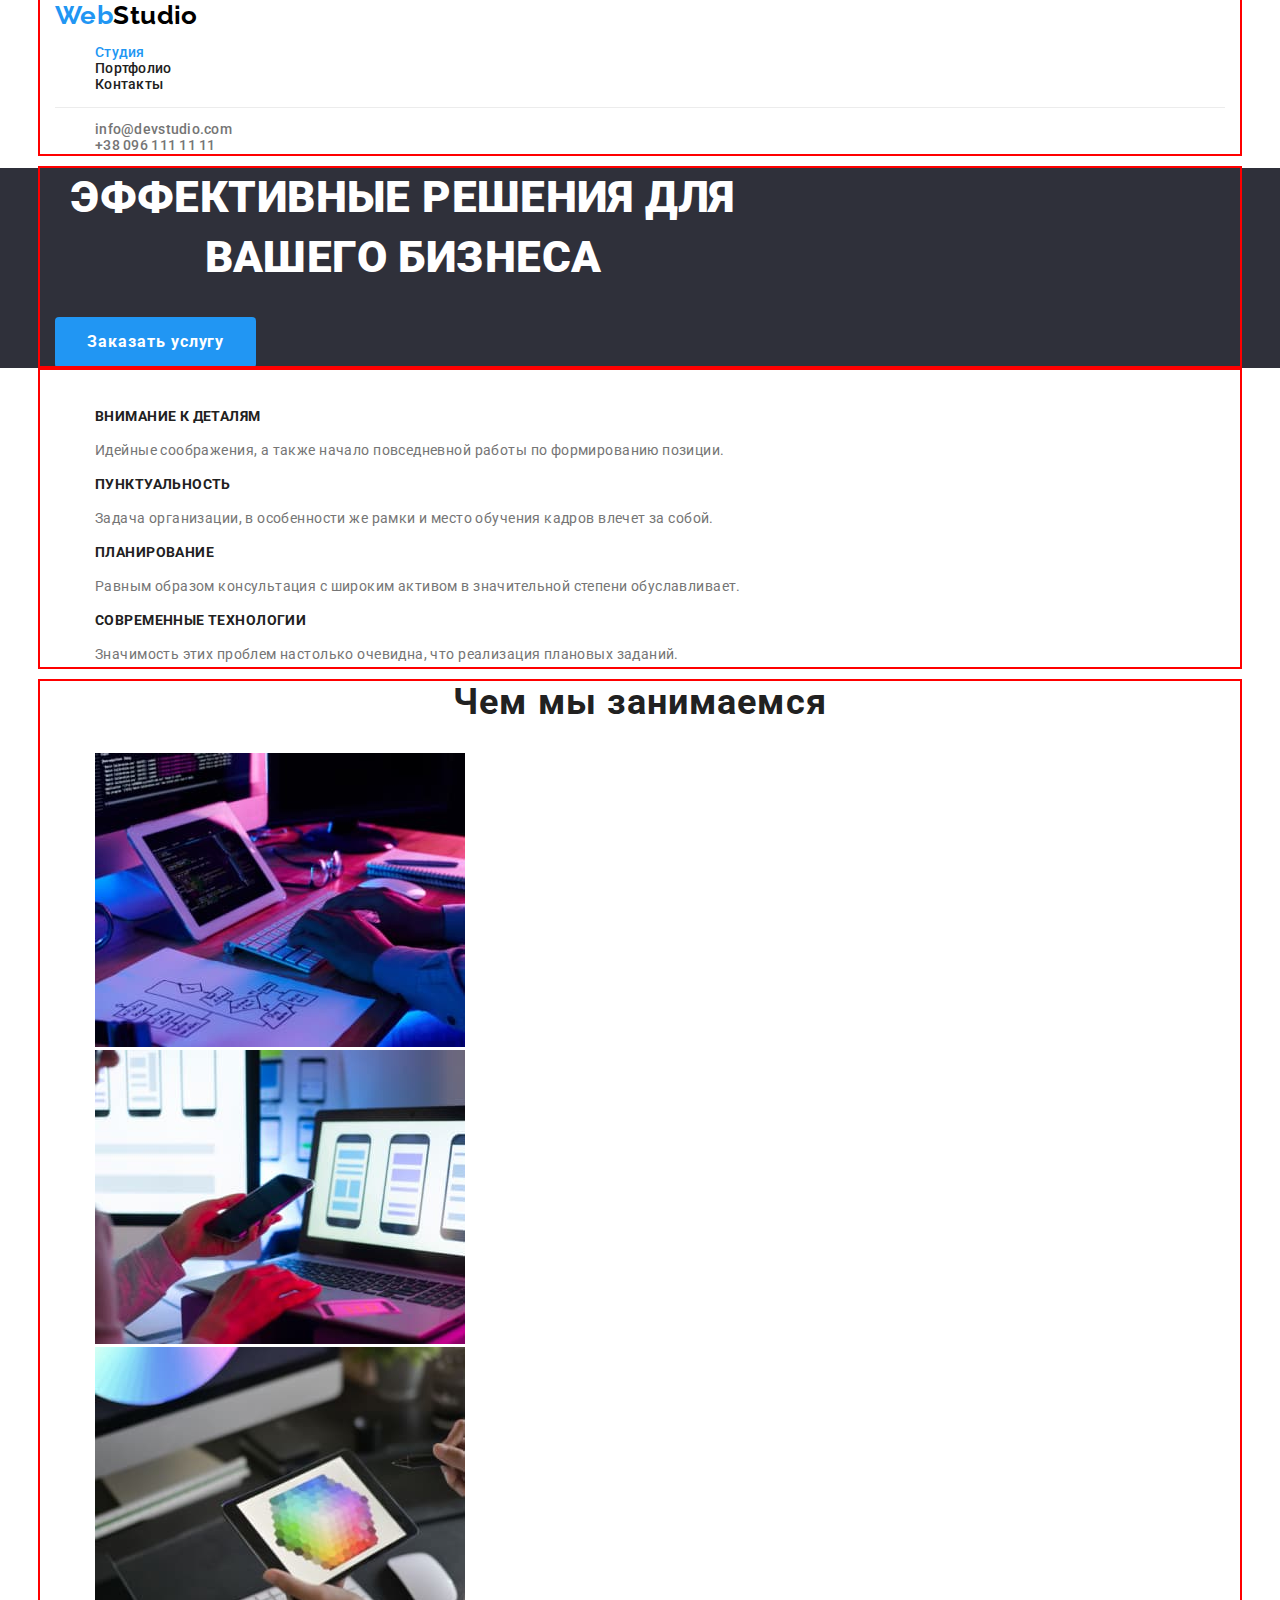
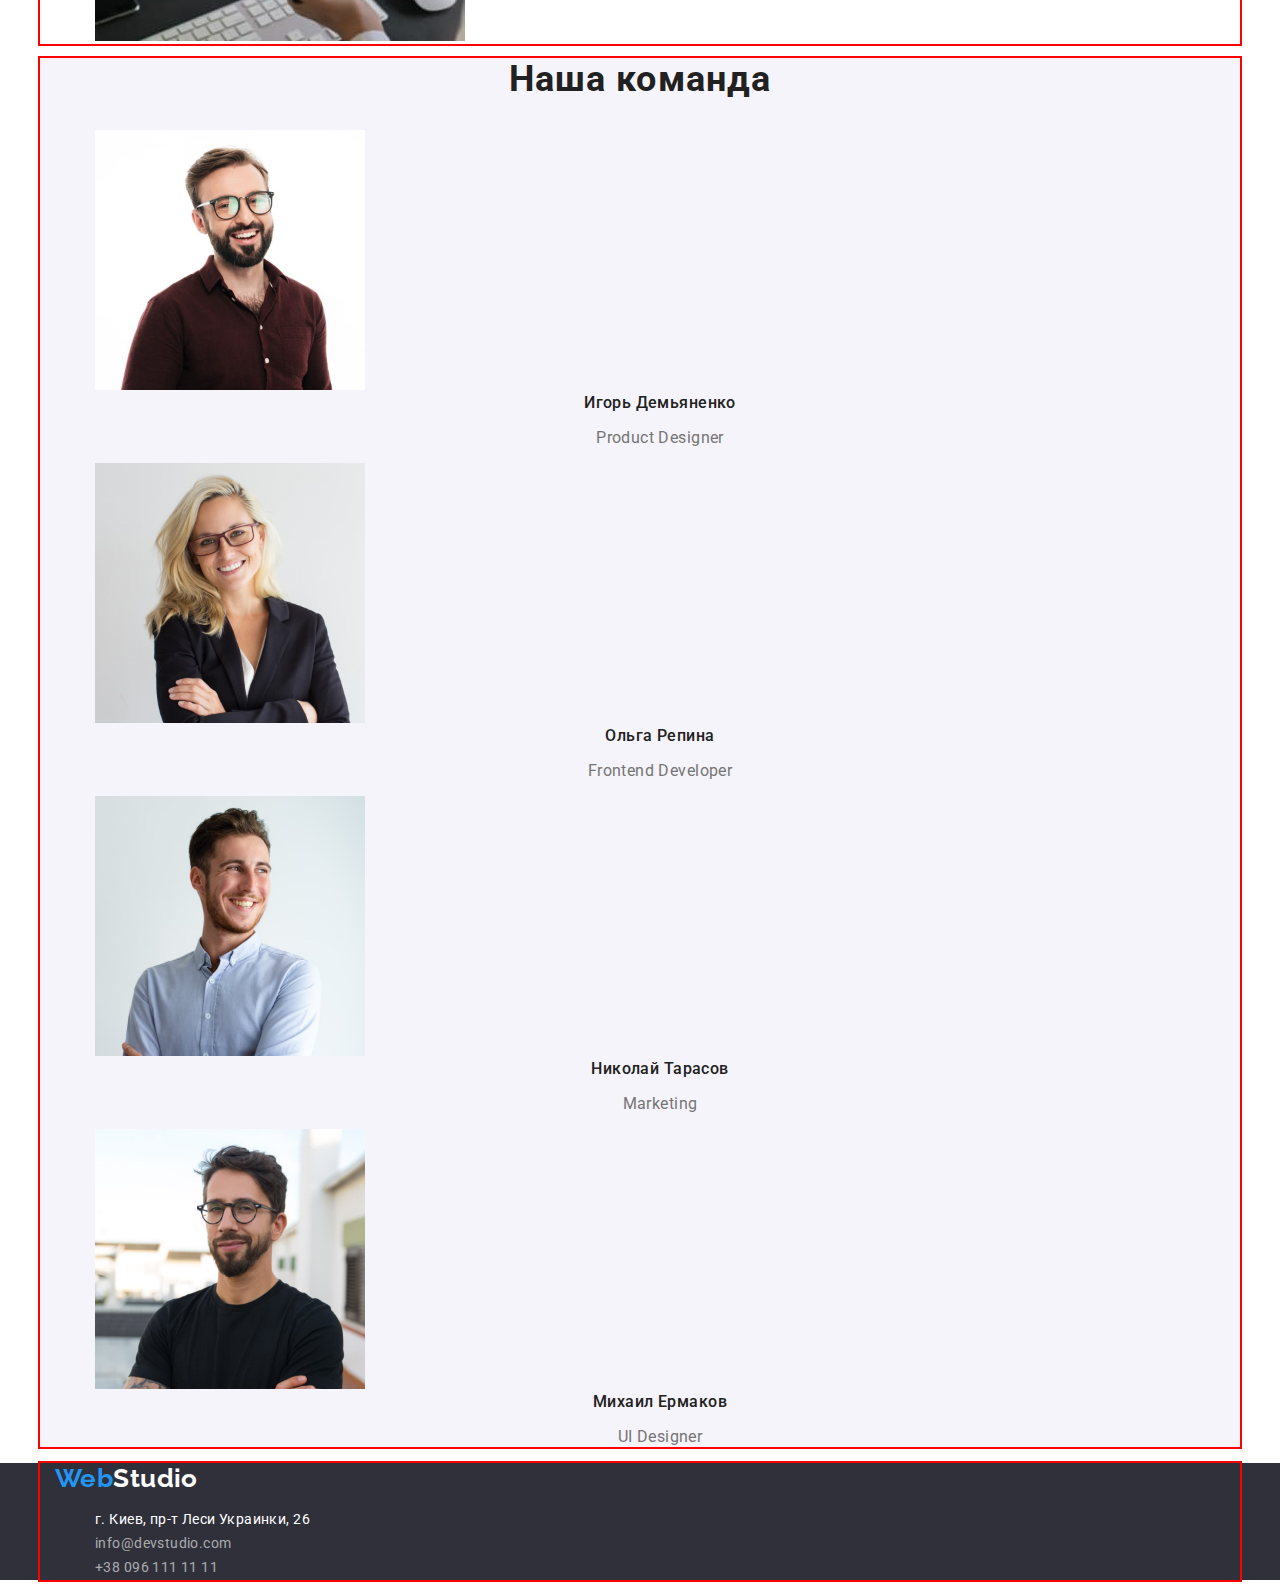
==== index.html @ ae58ab9e "add div, fix btn" ====
<!DOCTYPE html>
<html lang="ru">
<head>
    <meta charset="UTF-8">
    <meta http-equiv="X-UA-Compatible" content="IE=edge">
    <meta name="viewport" content="width=device-width, initial-scale=1.0">
    <title>WebStudio</title>
    <link rel="stylesheet" href="./css/normalize.css">
    <link rel="preconnect" href="https://fonts.googleapis.com">
    <link rel="preconnect" href="https://fonts.gstatic.com" crossorigin>
    <link href="https://fonts.googleapis.com/css2?family=Raleway:wght@700&family=Roboto:wght@400;500;700;900&display=swap" rel="stylesheet">
    <link rel="stylesheet" href="./css/styles.css">
</head>
<body>
<header>
    <div class="container">
        <nav class="header">
            <a class="logo link" href="./index.html" lang="en">
                <span class="accent">Web</span><span class="text">Studio</span>
            </a>
            <ul class="site-nav list">
                <li>
                <a class="site-nav-link link current" href="./index.html">Студия</a>
                </li>
                <li>
                <a class="site-nav-link link" href="./portfolio.html">Портфолио</a>
                </li>
                <li>
                <a class="site-nav-link link" href="#" >Контакты</a>
                </li>
            </ul>
        </nav>
        <ul class="contacts list">
            <li>
                <a class="contacts-link link" href="mailto:info@devstudio.com" >info@devstudio.com</a>
            </li>
            <li>
                <a class="contacts-link link" href="tel:+380961111111">+38 096 111 11 11</a>
            </li>
        </ul>
    </div>
</header>

<main>
    <section class="hero">
        <div class="container">
            <h1 class="main">Эффективные решения для вашего бизнеса</h1>
            <button class="button" type="button">Заказать услугу</button>
        </div>
    </section>

    <section class="characteristic container">
        <h2 class="invisible">Особенности</h2>
        <ul class="distinction list">
            <li>
                <h3 class="title">Внимание к деталям</h3>
                <p class="point">Идейные соображения, а также начало повседневной работы по формированию позиции.</p>
            </li>
            <li> 
                <h3 class="title">Пунктуальность</h3>
                <p class="point">Задача организации, в особенности же рамки и место обучения кадров влечет за собой.</p>
            </li>
            <li> 
                <h3 class="title">Планирование </h3>
                <p class="point">Равным образом консультация с широким активом в значительной степени обуславливает.</p>
            </li>
            <li> 
                <h3 class="title">Современные технологии</h3>
                <p class="point">Значимость этих проблем настолько очевидна, что реализация плановых заданий.</p>
            </li>
        </ul>
    </section>

    <section class="essential container">
        <h2 class="title">Чем мы занимаемся</h2>
        <ul class="images list">
            <li>
                <img src="./images/img1.jpg" alt="Десктопные приложения" width=370>
            </li>
            <li>
                <img src="./images/img2.jpg" alt="Мобильные приложения" width=370>
            </li>
            <li>
                <img src="./images/img3.jpg" alt="Дизайнерские решения" width=370>
            </li>
        </ul>
    </section>

    <section class="team container">
        <h2 class="title">Наша команда</h2>
        <ul class="squad list">
            <li>
                <img class="img" src="./images/img4.jpg" alt="Игорь Демьяненко" width=270>
                <h3 class="people">Игорь Демьяненко</h3>
                <p class="texts">Product Designer</p>
            </li>
            <li>
                <img class="img" src="./images/img5.jpg" alt="Ольга Репина" width=270>
                <h3 class="people">Ольга Репина</h3>
                <p class="texts">Frontend Developer</p>
            </li>
            <li>
                <img class="img" src="./images/img6.jpg" alt="Николай Тарасов" width=270>
                <h3 class="people">Николай Тарасов</h3>
                <p class="texts">Marketing</p>
            </li>
            <li>
                <img class="img" src="./images/img7.jpg" alt="Михаил Ермаков" width=270>
                <h3 class="people">Михаил Ермаков</h3>
                <p class="texts">UI Designer</p>
            </li>
        </ul>
    </section>
</main>

<footer class="footer">
    <div class="container">
        <a href="./index.html" class="logo link" lang="en">
            <span class="accent">Web</span><span class="text">Studio</span>
        </a>
        <address>
            <ul class="address list">
                <li>
                    <a class="fact link" href="https://goo.gl/maps/kG6ZxLyjDZMwMeht5" target="_blank" rel="noreferrer noopener">г. Киев, пр-т Леси Украинки, 26</a>
                </li>
                <li>
                    <a class="mail link" href="mailto:info@devstudio.com">info@devstudio.com</a>
                </li>
                <li>
                    <a class="tel link" href="tel:+380961111111">+38 096 111 11 11</a>
                </li>
             </ul>
        </address>
    </div>
</footer>
</body>
</html>
---- css/styles.css ----
/*=====ЗАГАЛЬНІ=====*/

*,
*::before,
*::after {
    box-sizing: border-box;
}

:root { 
    --primary-text-color: #757575;
    --title-text-color: #212121;
    --logo-color: #000000;
    --accent-color: #2196F3;
    --secondary-accent-color: #ffffff;
    --hover-button-color: #188CE8;
    --primary-background-color: #E5E5E5;
    --accent-background-color: #2F303A;
    --accent-section-color: #F5F4FA;
    --text-footer-color: rgba(255, 255, 255, 0.6);
    --border-bottom-color: #ECECEC;  
    --primary-text-family: Roboto, sans-serif;
    --accent-text-family: Raleway, sans-serif;
}

body {
    font-family: var(--primary-text-family);
    font-size: 14px;
    letter-spacing: 0.03em;
    color: var(--primary-text-color);
}

.list {
    list-style: none;
}

.link {
    text-decoration: none;
}

.characteristic .title,
.essential .title,
.team .title,
.team .people,
.example .subtitle {
    color: var(--title-text-color);
    font-weight: 700;
    margin-top: 0;
}

.invisible {
    opacity: 0;
    margin-top: 0;
}



 /*=====ШАПКА=====*/


.header {
    background: var(--secondary-accent-color);
    border-bottom: 1px solid var(--border-bottom-color);

}

.container {
    width: 1200px;
    margin: 0 auto;
    padding-left: 15px;
    padding-right: 15px;
    outline: 2px solid red;
}

.logo {
    font-family: var(--accent-text-family);
    font-weight: 700;
    font-size: 26px;
    line-height: 1.2;
}

.accent {
    color: var(--accent-color); 
}

.text {
    color: var(--logo-color);  
}

.site-nav,
.contacts {
    font-weight: 500;
    line-height: 1.14;
    letter-spacing: 0.02em;
}

.site-nav .link {
    color: var(--title-text-color);  
}

.contacts .contacts-link {
    color: inherit;
}

.site-nav .link.current,
.site-nav .site-nav-link:hover,
.site-nav .site-nav-link:focus,
.contacts .contacts-link:hover,
.contacts .contacts-link:focus {
    color: var(--accent-color);
}



/*=====ПЕРША СЕКЦІЯ ГЕРОЯ=====*/

.hero {
    background-color: var(--accent-background-color);
}

.hero .main {
    width: 696px;
    height: 120px;
    font-weight: 900;
    font-size: 44px;
    line-height: 1.36;
    text-align: center;
    color: var(--secondary-accent-color);
    text-transform: uppercase; 
    margin-top: 0;
}

.hero .button {
    background-color: var(--accent-color);
    border-radius: 4px;
    color: var(--secondary-accent-color);
    font-family: var(--primary-text-family);
    font-style: normal;
    font-weight: 700;
    font-size: 16px;
    line-height: 1.88;
    letter-spacing: 0.06em;
    padding: 10px 32px;
    border: 0;
    cursor: pointer;
 }

 .hero .button:hover,
 .hero .button:focus {
    background-color: var(--hover-button-color);
    box-shadow: 0px 4px 4px rgba(0, 0, 0, 0.15);
 }


 /*=====ДРУГА СЕКЦІЯ ХАРАКТЕРИСТИКИ=====*/

.characteristic .title {
    font-size: 14px;
    line-height: 1.14;
    text-transform: uppercase;
}

.characteristic .point {
    line-height: 1.71;
}



/*=====ТРЕТЯ СЕКЦІЯ ДІЯЛЬНІСТЬ=====*/
   
.essential .title {
    font-size: 36px;
    line-height: 1.17;
    text-align: center;
    letter-spacing: 0.03em;
}



/*=====ЧЕТВЕРТА СЕКЦІЯ КОМАНДА=====*/

.team {
    background: var(--accent-section-color);
}

.team .title {
    font-size: 36px;
    line-height: 1.17;
    text-align: center;
    letter-spacing: 0.03em;
}

.team .people {
    font-weight: 500;
    font-size: 16px;
    line-height: 1.19;
    text-align: center;
}

.team .texts {
    font-size: 16px;
    line-height: 1.19;
    text-align: center;
}


 /*=====ПІДВАЛ САЙТУ=====*/

.footer {
    background-color: var(--accent-background-color);
}

.footer .text {
    color: var(--secondary-accent-color);
}

.footer .address {  
    line-height: 1.71;
}

.footer .fact {
    color: var(--secondary-accent-color);
    text-decoration: none;
    font-style: normal;

}

.footer .mail,
.footer .tel {
    color: var(--text-footer-color);
    text-decoration: none;
    font-style: normal;
}

.footer .mail:hover,
.footer .mail:focus,
.footer .tel:hover,
.footer .tel:focus {
    color: var(--accent-color);
}
 


/*=====ПОРТФОЛІО=====*/

.portfolio .buttons {
    display: flex;
    text-align: center; 
} 

.buttons .port-btn {
    font-weight: 500;
    font-size: 16px;
    line-height: 1.63; 
    background-color: var(--accent-section-color);
    border-radius: 4px;
    border: 0;
    height: 38px;
    cursor: pointer;
}

.buttons .port-btn:hover,
.buttons .port-btn:focus {
    background: var(--accent-color);
    color: var(--secondary-accent-color);
    box-shadow: 0px 3px 1px rgba(0, 0, 0, 0.1), 0px 1px 2px rgba(0, 0, 0, 0.08), 0px 2px 2px rgba(0, 0, 0, 0.12);
}

.example .subtitle {
    font-size: 18px;
    line-height: 2;
    letter-spacing: 0.06em;
}

.example .lists {
    color: var(--primary-text-color);
    font-size: 16px;
    line-height: 1.88;
}
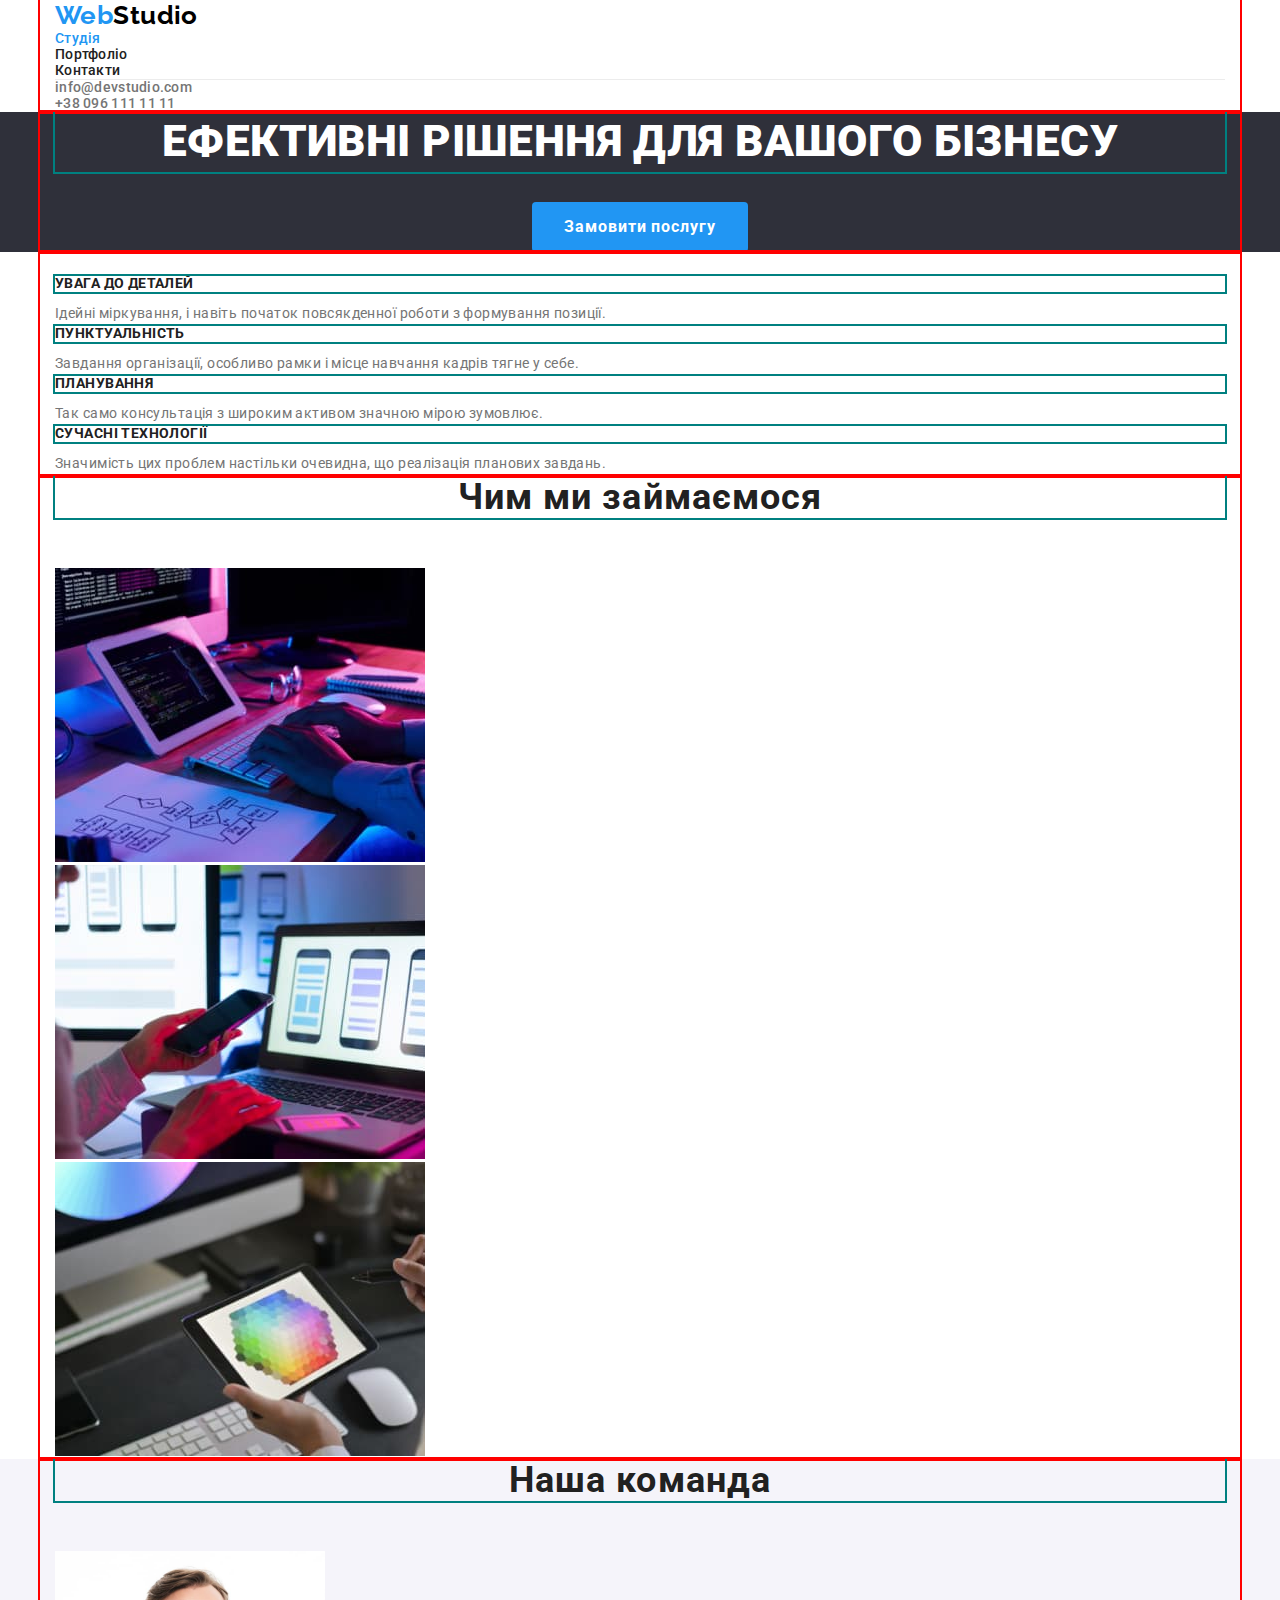
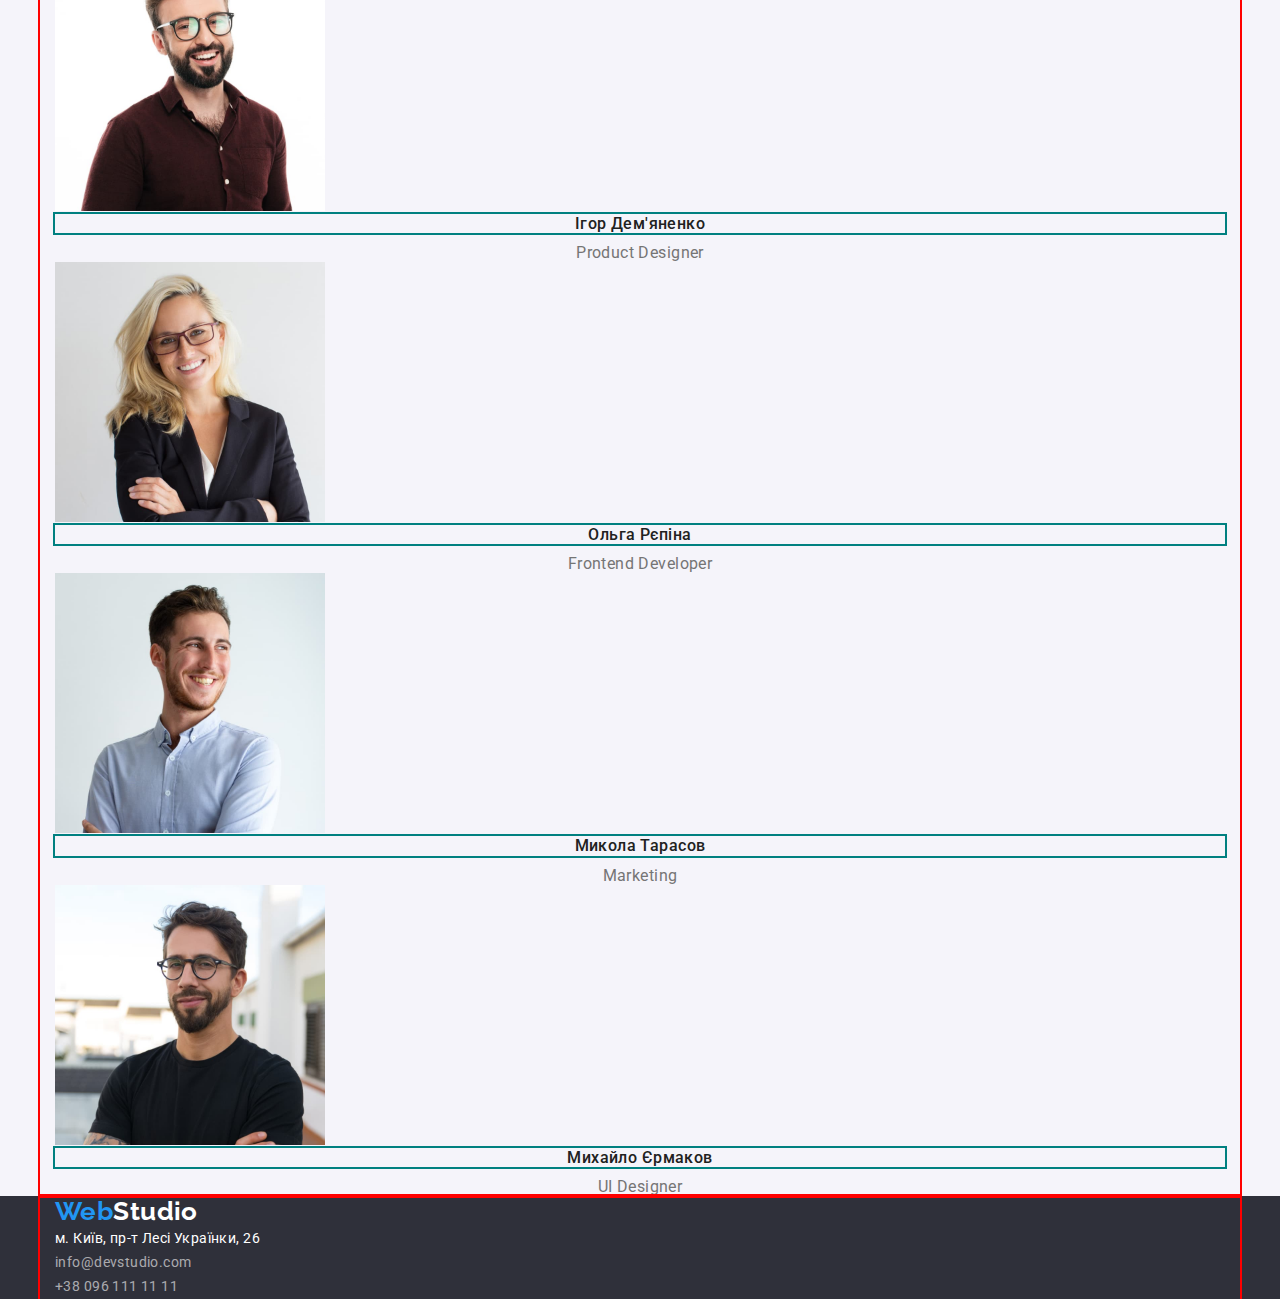
==== commit 9b222961: "add more div, fix lang" ====
--- a/index.html
+++ b/index.html
@@ -1,5 +1,5 @@
 <!DOCTYPE html>
-<html lang="ru">
+<html lang="uk">
 <head>
     <meta charset="UTF-8">
     <meta http-equiv="X-UA-Compatible" content="IE=edge">
@@ -20,13 +20,13 @@
             </a>
             <ul class="site-nav list">
                 <li>
-                <a class="site-nav-link link current" href="./index.html">Студия</a>
+                <a class="site-nav-link link current" href="./index.html">Студія</a>
                 </li>
                 <li>
-                <a class="site-nav-link link" href="./portfolio.html">Портфолио</a>
+                <a class="site-nav-link link" href="./portfolio.html">Портфоліо</a>
                 </li>
                 <li>
-                <a class="site-nav-link link" href="#" >Контакты</a>
+                <a class="site-nav-link link" href="#" >Контакти</a>
                 </li>
             </ul>
         </nav>
@@ -44,72 +44,79 @@
 <main>
     <section class="hero">
         <div class="container">
-            <h1 class="main">Эффективные решения для вашего бизнеса</h1>
-            <button class="button" type="button">Заказать услугу</button>
+            <h1 class="main">Ефективні рішення для вашого бізнесу</h1>
+            <button class="button" type="button">Замовити послугу</button>
         </div>
     </section>
 
-    <section class="characteristic container">
-        <h2 class="invisible">Особенности</h2>
-        <ul class="distinction list">
-            <li>
-                <h3 class="title">Внимание к деталям</h3>
-                <p class="point">Идейные соображения, а также начало повседневной работы по формированию позиции.</p>
-            </li>
-            <li> 
-                <h3 class="title">Пунктуальность</h3>
-                <p class="point">Задача организации, в особенности же рамки и место обучения кадров влечет за собой.</p>
-            </li>
-            <li> 
-                <h3 class="title">Планирование </h3>
-                <p class="point">Равным образом консультация с широким активом в значительной степени обуславливает.</p>
-            </li>
-            <li> 
-                <h3 class="title">Современные технологии</h3>
-                <p class="point">Значимость этих проблем настолько очевидна, что реализация плановых заданий.</p>
-            </li>
-        </ul>
+    <section class="characteristic">
+        <div class="container">
+            <h2 class="invisible">Особливості</h2>
+            <ul class="distinction list">
+                <li>
+                   <h3 class="title">Увага до деталей</h3>
+                    <p class="point">Ідейні міркування, і навіть початок повсякденної роботи з формування позиції.</p>
+                </li>
+                <li>
+                    <h3 class="title">Пунктуальність</h3>
+                    <p class="point">Завдання організації, особливо рамки і місце навчання кадрів тягне у себе.</p>
+                </li>
+                <li>
+                    <h3 class="title">Планування</h3>
+                    <p class="point">Так само консультація з широким активом значною мірою зумовлює.</p>
+                </li>
+                 <li>
+                    <h3 class="title">Сучасні технології</h3>
+                    <p class="point">Значимість цих проблем настільки очевидна, що реалізація планових завдань.</p>
+                </li>
+            </ul>
+        </div>
     </section>
 
-    <section class="essential container">
-        <h2 class="title">Чем мы занимаемся</h2>
-        <ul class="images list">
-            <li>
-                <img src="./images/img1.jpg" alt="Десктопные приложения" width=370>
-            </li>
-            <li>
-                <img src="./images/img2.jpg" alt="Мобильные приложения" width=370>
-            </li>
-            <li>
-                <img src="./images/img3.jpg" alt="Дизайнерские решения" width=370>
-            </li>
-        </ul>
+    <section class="essential">
+        <div class="container">
+            <h2 class="title">Чим ми займаємося</h2>
+            <ul class="images list">
+                <li>
+                    <img src="./images/img1.jpg" alt="Десктопні додатки" width=370>
+                </li>
+                <li>
+                    <img src="./images/img2.jpg" alt="Мобільні додатки" width=370>
+                </li>
+                <li>
+                    <img src="./images/img3.jpg" alt="Дизайнерскі рішення" width=370>
+                </li>
+            </ul>
+        </div>
     </section>
 
-    <section class="team container">
-        <h2 class="title">Наша команда</h2>
-        <ul class="squad list">
-            <li>
-                <img class="img" src="./images/img4.jpg" alt="Игорь Демьяненко" width=270>
-                <h3 class="people">Игорь Демьяненко</h3>
-                <p class="texts">Product Designer</p>
-            </li>
-            <li>
-                <img class="img" src="./images/img5.jpg" alt="Ольга Репина" width=270>
-                <h3 class="people">Ольга Репина</h3>
-                <p class="texts">Frontend Developer</p>
-            </li>
-            <li>
-                <img class="img" src="./images/img6.jpg" alt="Николай Тарасов" width=270>
-                <h3 class="people">Николай Тарасов</h3>
-                <p class="texts">Marketing</p>
-            </li>
-            <li>
-                <img class="img" src="./images/img7.jpg" alt="Михаил Ермаков" width=270>
-                <h3 class="people">Михаил Ермаков</h3>
-                <p class="texts">UI Designer</p>
-            </li>
-        </ul>
+    <section class="team">
+        <div class="container">
+            <h2 class="title">Наша команда</h2>
+            <ul class="squad list">
+                <li>
+                    <img class="img" src="./images/img4.jpg" alt="Игорь Демьяненко" width=270>
+                    <h3 class="people">Ігор Дем'яненко</h3>
+                    <p class="texts" lang="en">Product Designer</p>
+                </li>
+                <li>
+                    <img class="img" src="./images/img5.jpg" alt="Ольга Репина" width=270>
+                    <h3 class="people">Ольга Рєпіна</h3>
+                    <p class="texts" lang="en">Frontend Developer</p>
+                </li>
+                <li>
+                    <img class="img" src="./images/img6.jpg" alt="Николай Тарасов" width=270>
+                    <h3 class="people">Микола Тарасов</h3>
+                    <p class="texts" lang="en">Marketing</p>
+                </li>
+                <li>
+                    <img class="img" src="./images/img7.jpg" alt="Михаил Ермаков" width=270>
+                    <h3 class="people">Михайло Єрмаков</h3>
+                    <p class="texts" lang="en">UI Designer</p>
+                </li>
+            </ul>
+        </div>
+        
     </section>
 </main>
 
@@ -121,7 +128,7 @@
         <address>
             <ul class="address list">
                 <li>
-                    <a class="fact link" href="https://goo.gl/maps/kG6ZxLyjDZMwMeht5" target="_blank" rel="noreferrer noopener">г. Киев, пр-т Леси Украинки, 26</a>
+                    <a class="fact link" href="https://goo.gl/maps/kG6ZxLyjDZMwMeht5" target="_blank" rel="noreferrer noopener">м. Київ, пр-т Лесі Українки, 26</a>
                 </li>
                 <li>
                     <a class="mail link" href="mailto:info@devstudio.com">info@devstudio.com</a>
--- a/css/styles.css
+++ b/css/styles.css
@@ -31,8 +31,19 @@
     color: var(--primary-text-color);
 }
 
+.container {
+    width: 1200px;
+    margin: 0 auto;
+    padding-left: 15px;
+    padding-right: 15px;
+
+    outline: 2px solid red;
+}
+
 .list {
     list-style: none;
+    margin: 0;
+    padding: 0;
 }
 
 .link {
@@ -47,11 +58,15 @@
     color: var(--title-text-color);
     font-weight: 700;
     margin-top: 0;
+    margin-bottom: 0;
+
+    outline: 2px solid teal;
 }
 
 .invisible {
     opacity: 0;
     margin-top: 0;
+    margin-bottom: 0;
 }
 
 
@@ -63,14 +78,6 @@
     background: var(--secondary-accent-color);
     border-bottom: 1px solid var(--border-bottom-color);
 
-}
-
-.container {
-    width: 1200px;
-    margin: 0 auto;
-    padding-left: 15px;
-    padding-right: 15px;
-    outline: 2px solid red;
 }
 
 .logo {
@@ -117,11 +124,11 @@
 
 .hero {
     background-color: var(--accent-background-color);
+    text-align: center;
 }
 
 .hero .main {
-    width: 696px;
-    height: 120px;
+
     font-weight: 900;
     font-size: 44px;
     line-height: 1.36;
@@ -129,6 +136,10 @@
     color: var(--secondary-accent-color);
     text-transform: uppercase; 
     margin-top: 0;
+    margin-bottom: 30px;
+
+    outline: 2px solid teal;
+  
 }
 
 .hero .button {
@@ -142,6 +153,7 @@
     line-height: 1.88;
     letter-spacing: 0.06em;
     padding: 10px 32px;
+    min-width: 216px;
     border: 0;
     cursor: pointer;
  }
@@ -155,14 +167,20 @@
 
  /*=====ДРУГА СЕКЦІЯ ХАРАКТЕРИСТИКИ=====*/
 
+
+
+
 .characteristic .title {
     font-size: 14px;
     line-height: 1.14;
     text-transform: uppercase;
+    margin-bottom: 10px;
 }
 
 .characteristic .point {
     line-height: 1.71;
+    margin-top: 0;
+    margin-bottom: 0;
 }
 
 
@@ -174,6 +192,7 @@
     line-height: 1.17;
     text-align: center;
     letter-spacing: 0.03em;
+    margin-bottom: 50px;
 }
 
 
@@ -189,6 +208,7 @@
     line-height: 1.17;
     text-align: center;
     letter-spacing: 0.03em;
+    margin-bottom: 50px;
 }
 
 .team .people {
@@ -196,12 +216,15 @@
     font-size: 16px;
     line-height: 1.19;
     text-align: center;
+    margin-bottom: 10px;
 }
 
 .team .texts {
     font-size: 16px;
     line-height: 1.19;
     text-align: center;
+    margin-top: 0;
+    margin-bottom: 0;
 }
 
 
@@ -271,10 +294,13 @@
     font-size: 18px;
     line-height: 2;
     letter-spacing: 0.06em;
+    margin-bottom: 4px;
 }
 
 .example .lists {
     color: var(--primary-text-color);
     font-size: 16px;
     line-height: 1.88;
-}
+    margin-top: 0;
+    margin-bottom: 0;
+}
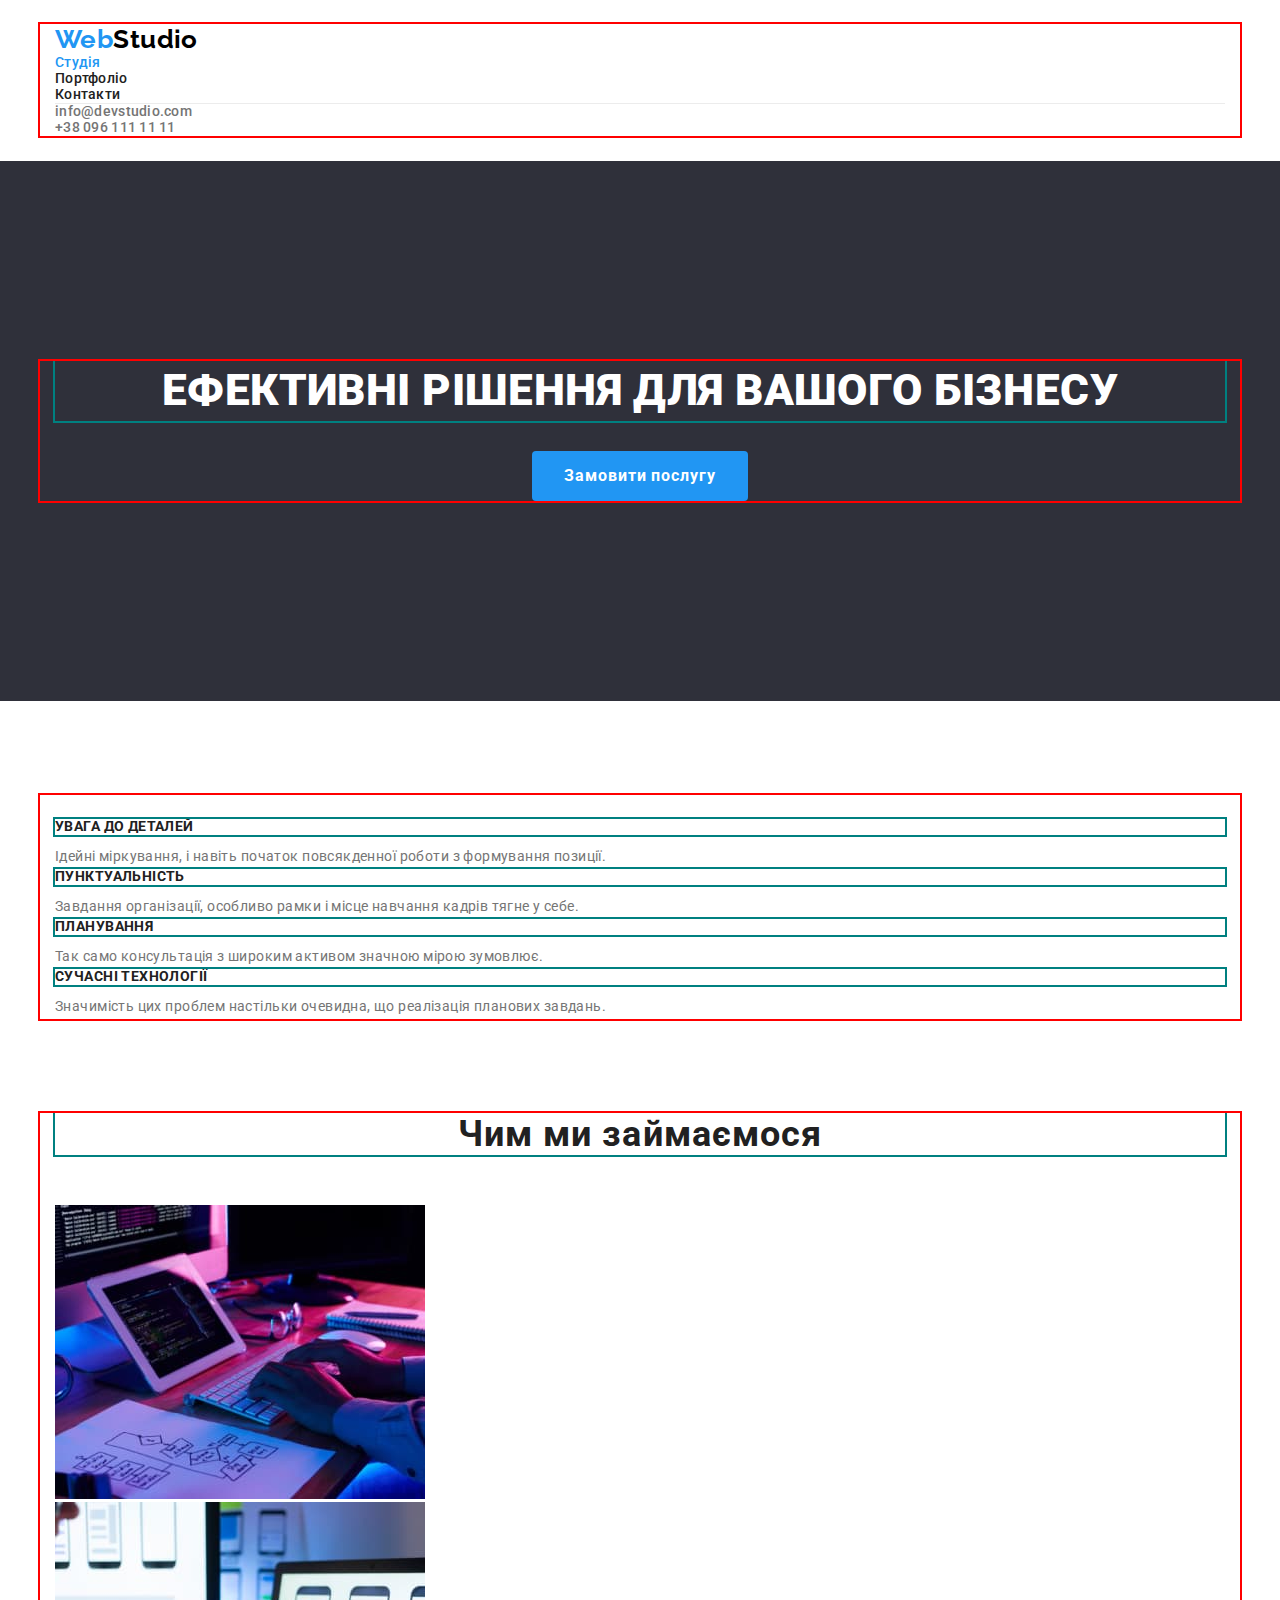
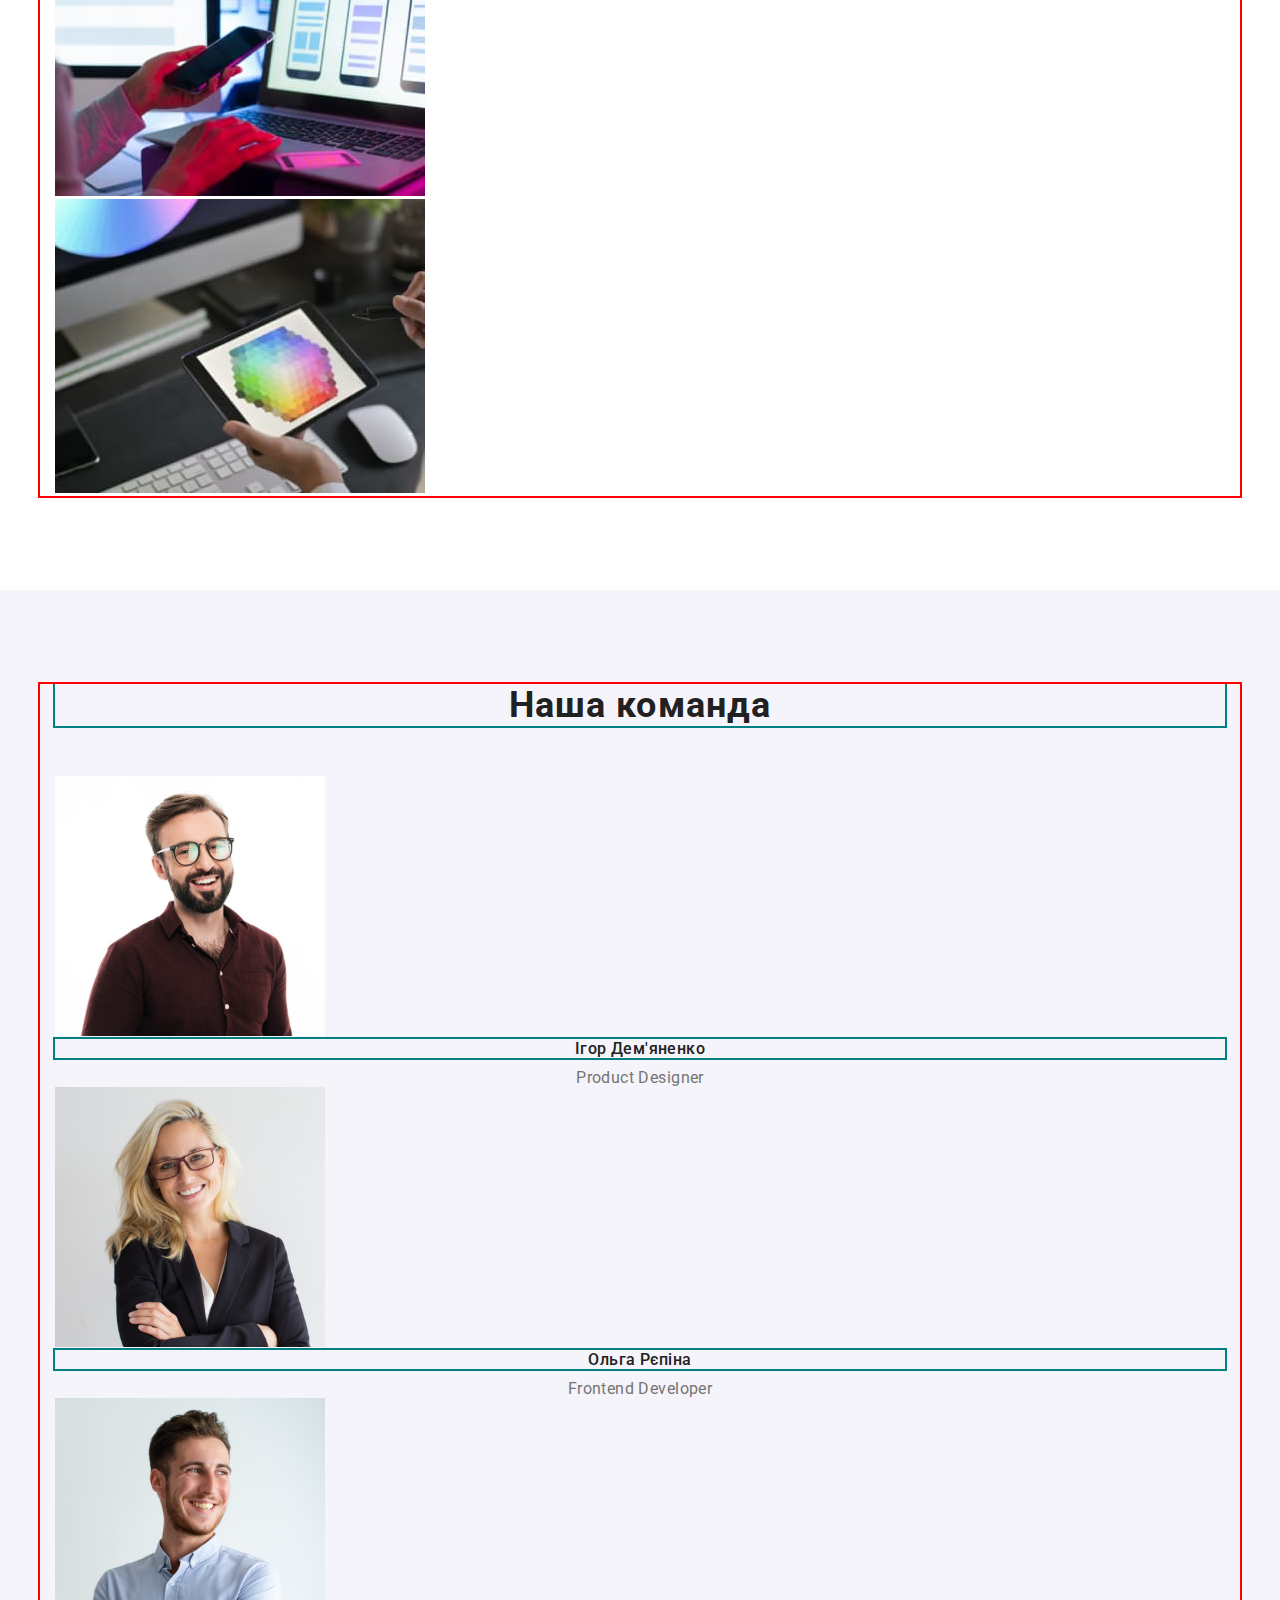
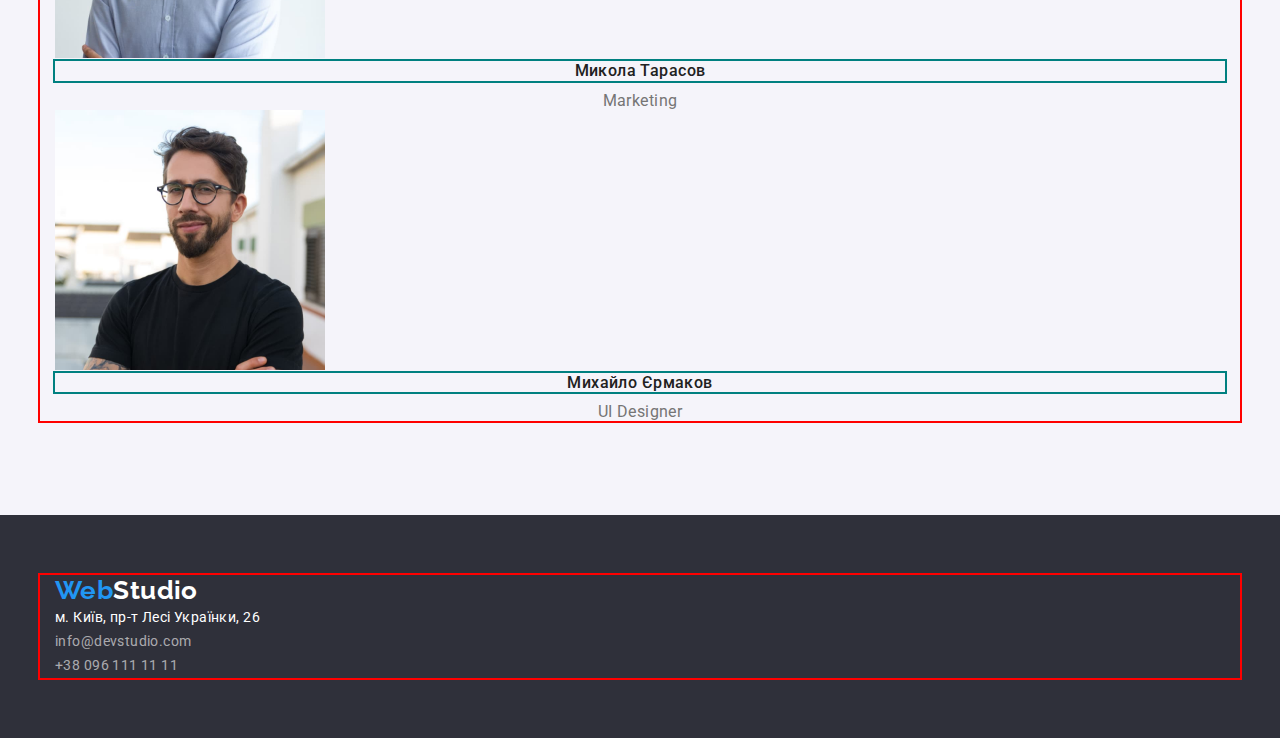
==== commit c1afd0a3: "add padding section" ====
--- a/index.html
+++ b/index.html
@@ -5,16 +5,16 @@
     <meta http-equiv="X-UA-Compatible" content="IE=edge">
     <meta name="viewport" content="width=device-width, initial-scale=1.0">
     <title>WebStudio</title>
-    <link rel="stylesheet" href="./css/normalize.css">
+    <link rel="stylesheet" href="https://cdnjs.cloudflare.com/ajax/libs/modern-normalize/1.1.0/modern-normalize.min.css">
     <link rel="preconnect" href="https://fonts.googleapis.com">
     <link rel="preconnect" href="https://fonts.gstatic.com" crossorigin>
     <link href="https://fonts.googleapis.com/css2?family=Raleway:wght@700&family=Roboto:wght@400;500;700;900&display=swap" rel="stylesheet">
     <link rel="stylesheet" href="./css/styles.css">
 </head>
 <body>
-<header>
+<header class="header">
     <div class="container">
-        <nav class="header">
+        <nav class="header-nav">
             <a class="logo link" href="./index.html" lang="en">
                 <span class="accent">Web</span><span class="text">Studio</span>
             </a>
--- a/css/styles.css
+++ b/css/styles.css
@@ -2,11 +2,6 @@
 
 /*=====ЗАГАЛЬНІ=====*/
 
-*,
-*::before,
-*::after {
-    box-sizing: border-box;
-}
 
 :root { 
     --primary-text-color: #757575;
@@ -73,10 +68,17 @@
 
  /*=====ШАПКА=====*/
 
-
 .header {
+    
+    padding-top: 24px;
+    padding-bottom: 25px;
+}
+
+.header-nav {
+    
     background: var(--secondary-accent-color);
     border-bottom: 1px solid var(--border-bottom-color);
+    
 
 }
 
@@ -97,6 +99,7 @@
 
 .site-nav,
 .contacts {
+   
     font-weight: 500;
     line-height: 1.14;
     letter-spacing: 0.02em;
@@ -125,6 +128,8 @@
 .hero {
     background-color: var(--accent-background-color);
     text-align: center;
+    padding-top: 200px;
+    padding-bottom: 200px;
 }
 
 .hero .main {
@@ -167,7 +172,10 @@
 
  /*=====ДРУГА СЕКЦІЯ ХАРАКТЕРИСТИКИ=====*/
 
-
+.characteristic {
+    padding-top: 94px;
+    padding-bottom: 94px;
+}
 
 
 .characteristic .title {
@@ -186,7 +194,12 @@
 
 
 /*=====ТРЕТЯ СЕКЦІЯ ДІЯЛЬНІСТЬ=====*/
-   
+
+
+.essential {
+    padding-bottom: 94px;
+}   
+
 .essential .title {
     font-size: 36px;
     line-height: 1.17;
@@ -201,7 +214,10 @@
 
 .team {
     background: var(--accent-section-color);
-}
+    padding-top: 94px;
+    padding-bottom: 94px;
+}
+
 
 .team .title {
     font-size: 36px;
@@ -232,6 +248,9 @@
 
 .footer {
     background-color: var(--accent-background-color);
+    padding-top: 60px;
+    padding-bottom: 60px;
+        
 }
 
 .footer .text {
@@ -266,6 +285,11 @@
 
 
 /*=====ПОРТФОЛІО=====*/
+
+.portfolio {
+    padding-top: 94px;
+    padding-bottom: 94px;
+}
 
 .portfolio .buttons {
     display: flex;
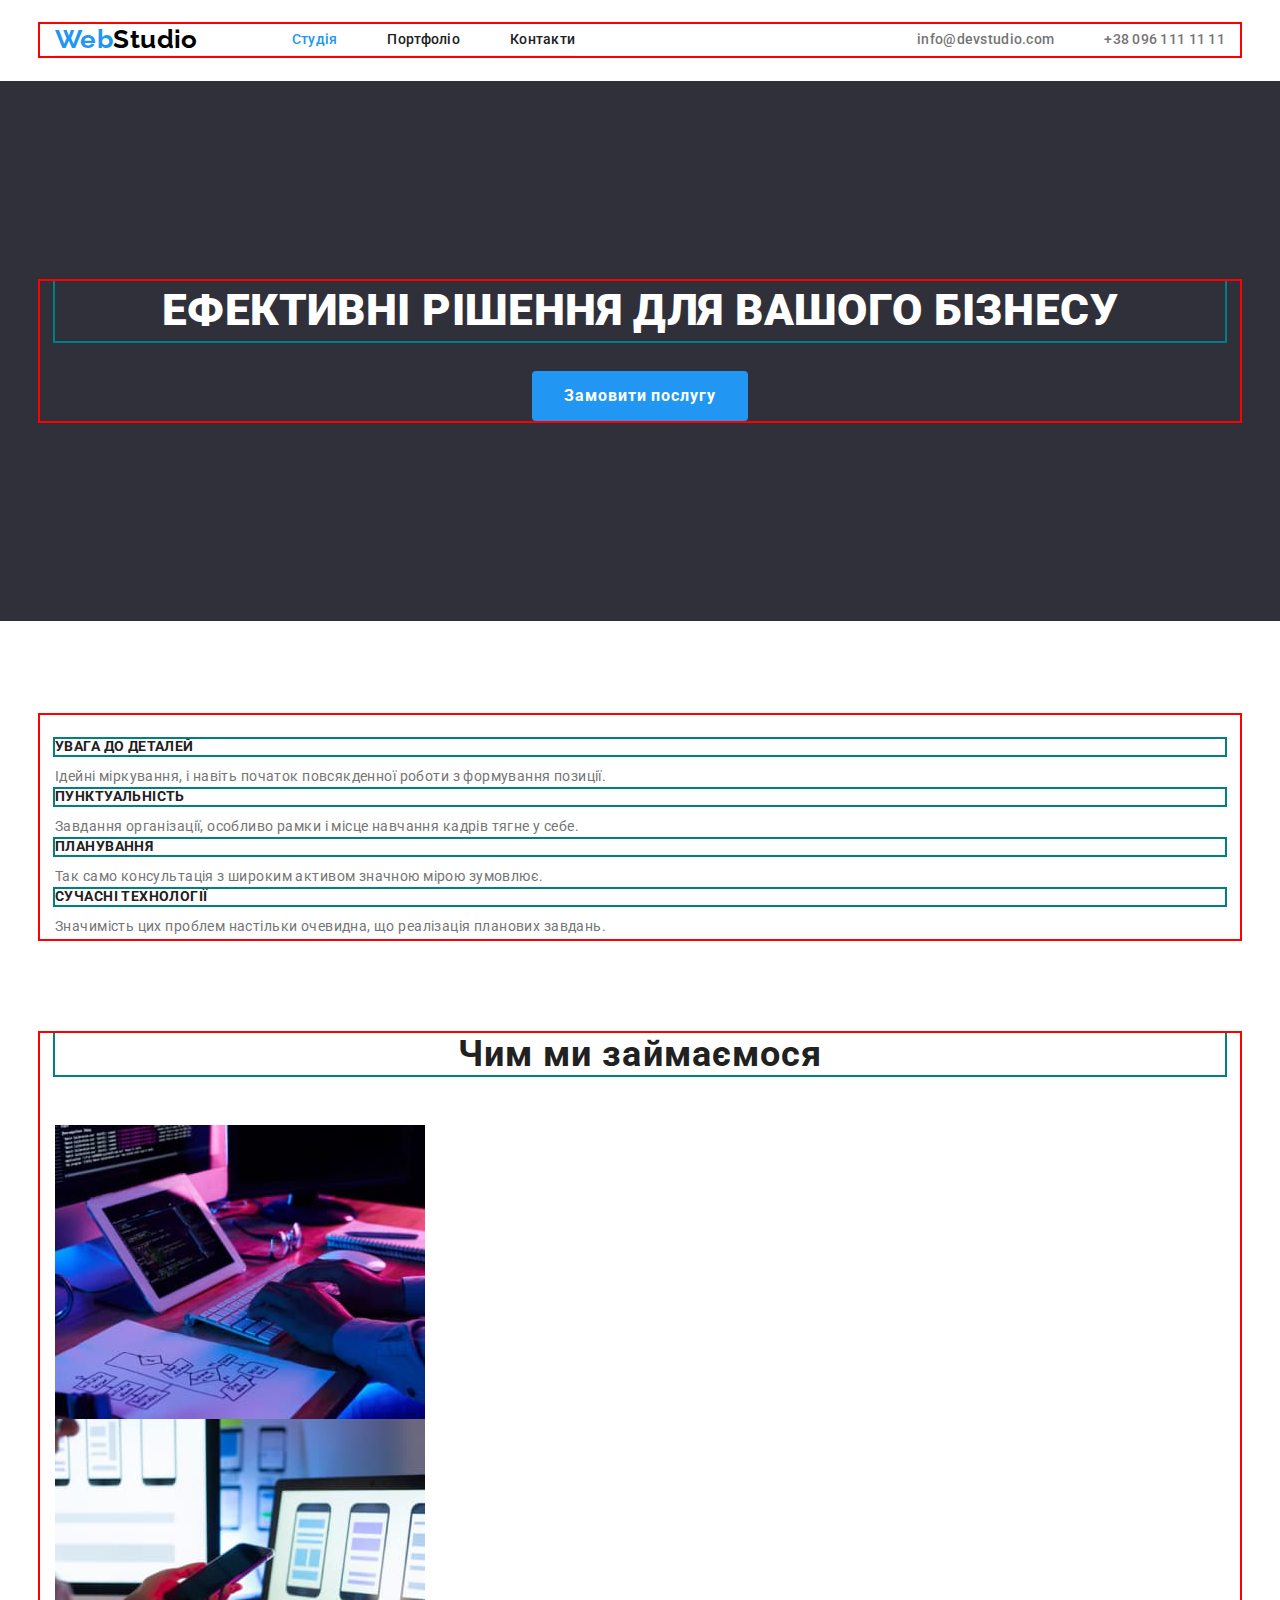
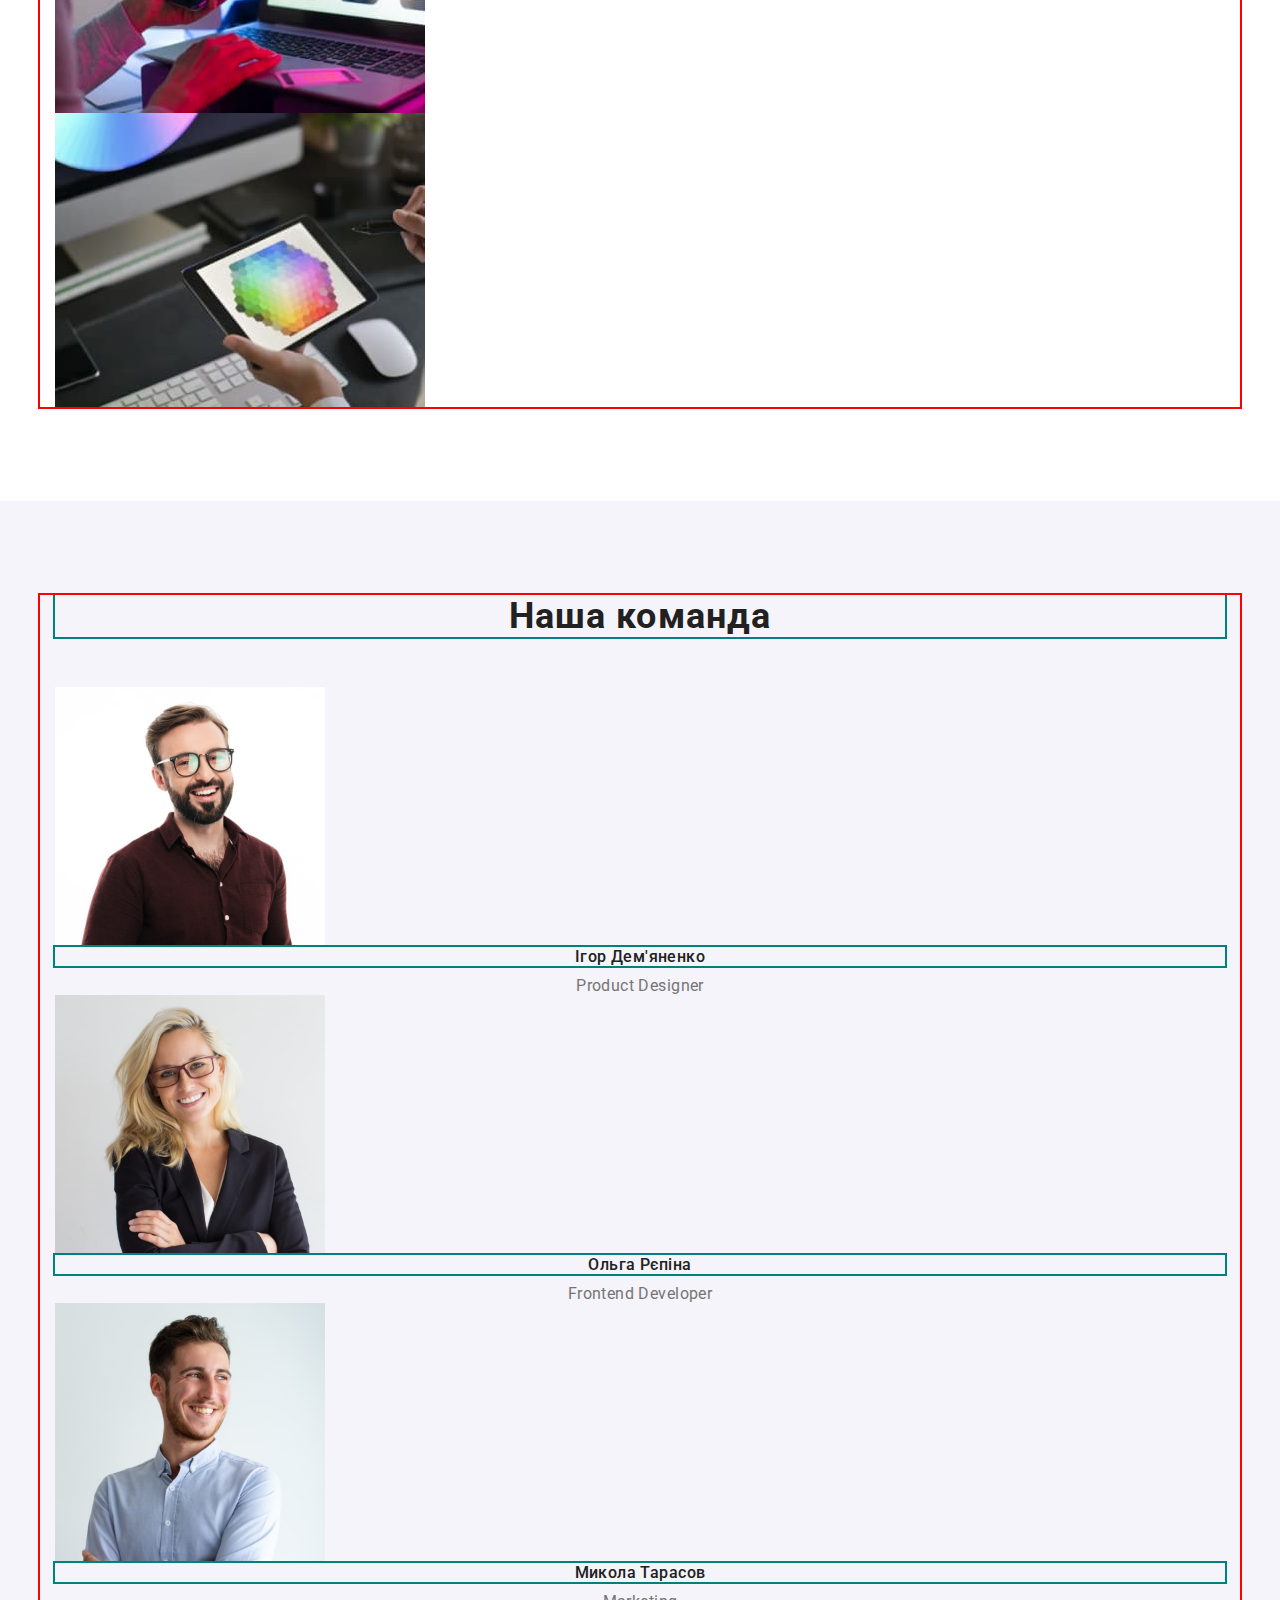
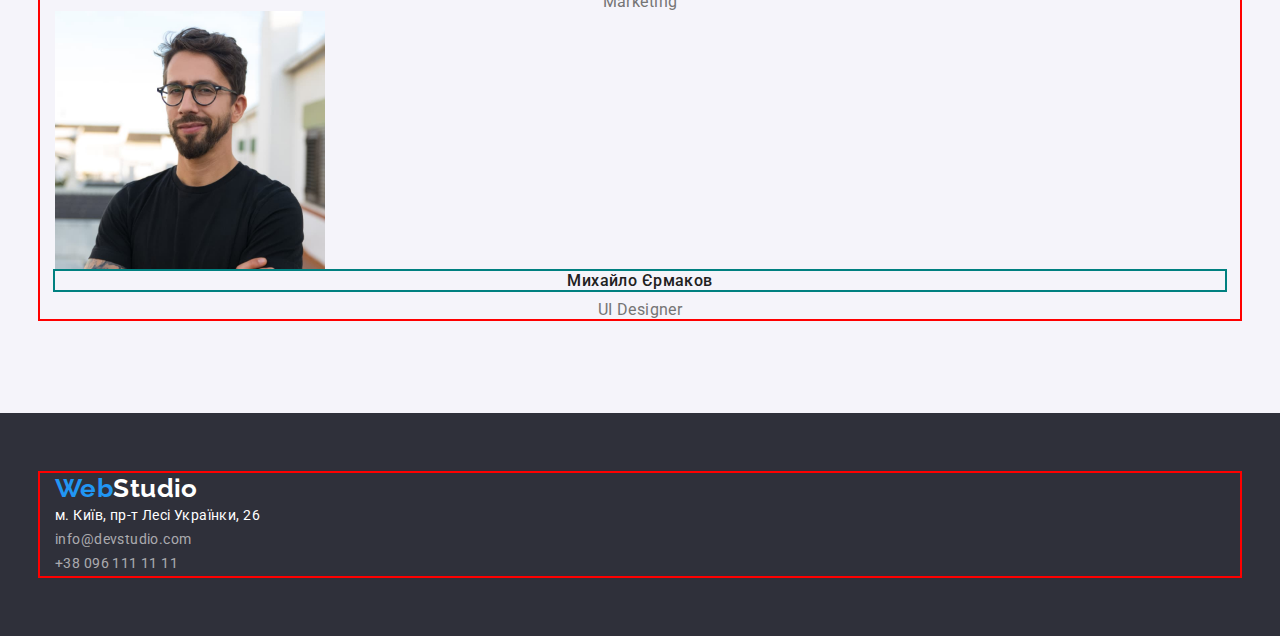
==== commit 5452f0f5: "add flex to header" ====
--- a/index.html
+++ b/index.html
@@ -13,28 +13,28 @@
 </head>
 <body>
 <header class="header">
-    <div class="container">
+    <div class="header-container container">
         <nav class="header-nav">
             <a class="logo link" href="./index.html" lang="en">
                 <span class="accent">Web</span><span class="text">Studio</span>
             </a>
             <ul class="site-nav list">
-                <li>
+                <li class="site-nav-item">
                 <a class="site-nav-link link current" href="./index.html">Студія</a>
                 </li>
-                <li>
+                <li class="site-nav-item">
                 <a class="site-nav-link link" href="./portfolio.html">Портфоліо</a>
                 </li>
-                <li>
+                <li class="site-nav-item">
                 <a class="site-nav-link link" href="#" >Контакти</a>
                 </li>
             </ul>
         </nav>
         <ul class="contacts list">
-            <li>
+            <li class="contacts-item">
                 <a class="contacts-link link" href="mailto:info@devstudio.com" >info@devstudio.com</a>
             </li>
-            <li>
+            <li class="contacts-item">
                 <a class="contacts-link link" href="tel:+380961111111">+38 096 111 11 11</a>
             </li>
         </ul>
@@ -78,13 +78,13 @@
             <h2 class="title">Чим ми займаємося</h2>
             <ul class="images list">
                 <li>
-                    <img src="./images/img1.jpg" alt="Десктопні додатки" width=370>
+                    <img class="img" src="./images/img1.jpg" alt="Десктопні додатки" width=370>
                 </li>
                 <li>
-                    <img src="./images/img2.jpg" alt="Мобільні додатки" width=370>
+                    <img class="img" src="./images/img2.jpg" alt="Мобільні додатки" width=370>
                 </li>
                 <li>
-                    <img src="./images/img3.jpg" alt="Дизайнерскі рішення" width=370>
+                    <img class="img" src="./images/img3.jpg" alt="Дизайнерскі рішення" width=370>
                 </li>
             </ul>
         </div>
--- a/css/styles.css
+++ b/css/styles.css
@@ -37,12 +37,17 @@
 
 .list {
     list-style: none;
-    margin: 0;
-    padding: 0;
+    margin-top: 0;
+    margin-bottom: 0;
+    padding-left: 0;
 }
 
 .link {
     text-decoration: none;
+}
+
+.img {
+    display: block;
 }
 
 .characteristic .title,
@@ -74,8 +79,15 @@
     padding-bottom: 25px;
 }
 
+.header-container {
+    display: flex;
+    align-items: center;
+    justify-content: space-between;
+}
+
 .header-nav {
-    
+    display: flex;
+    align-items: center;
     background: var(--secondary-accent-color);
     border-bottom: 1px solid var(--border-bottom-color);
     
@@ -83,6 +95,7 @@
 }
 
 .logo {
+    margin-right: 94px;
     font-family: var(--accent-text-family);
     font-weight: 700;
     font-size: 26px;
@@ -99,15 +112,26 @@
 
 .site-nav,
 .contacts {
+    display: flex;
+    align-items: center;
    
     font-weight: 500;
     line-height: 1.14;
     letter-spacing: 0.02em;
 }
 
+.site-nav-item:not(:last-child) {
+    margin-right: 50px;
+}
+
 .site-nav .link {
     color: var(--title-text-color);  
 }
+
+.contacts-item:not(:last-child) {
+    margin-right: 50px;
+}
+
 
 .contacts .contacts-link {
     color: inherit;
@@ -257,7 +281,8 @@
     color: var(--secondary-accent-color);
 }
 
-.footer .address {  
+.footer .address { 
+    font-style: normal;
     line-height: 1.71;
 }
 
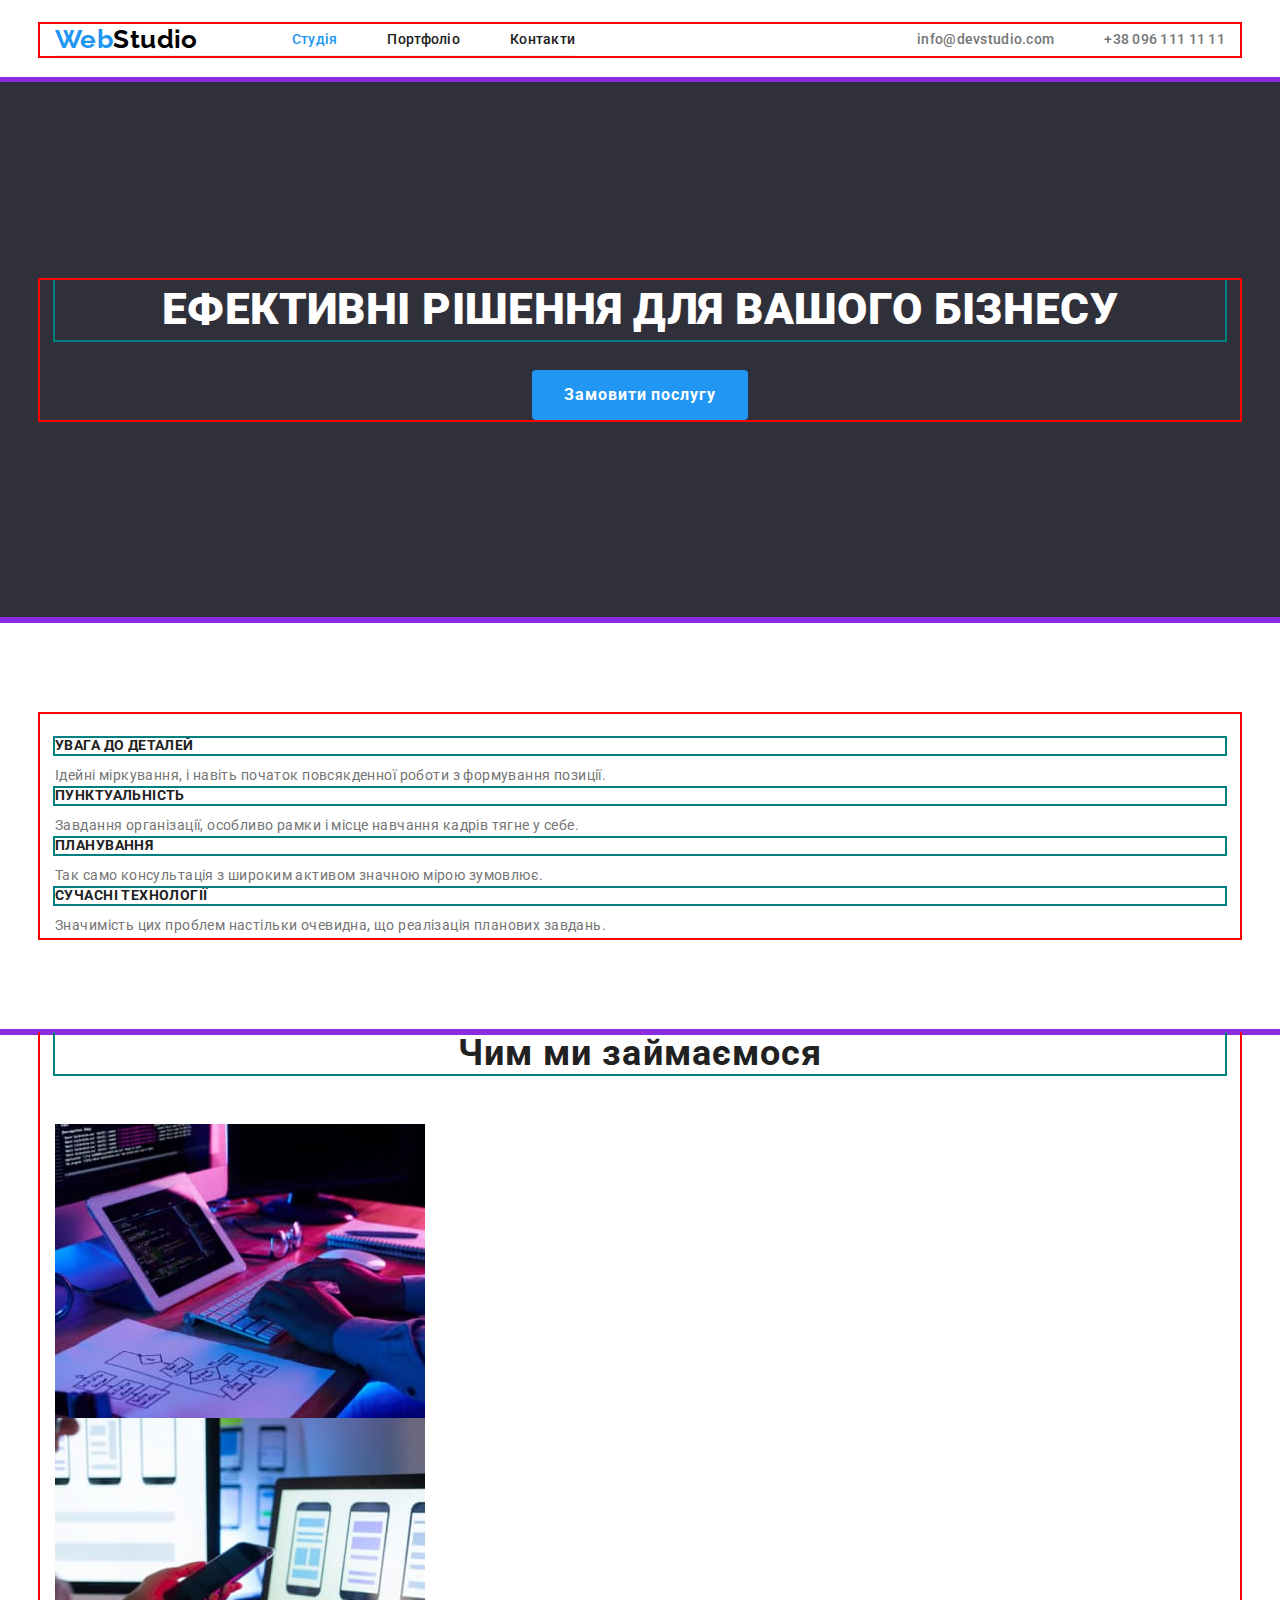
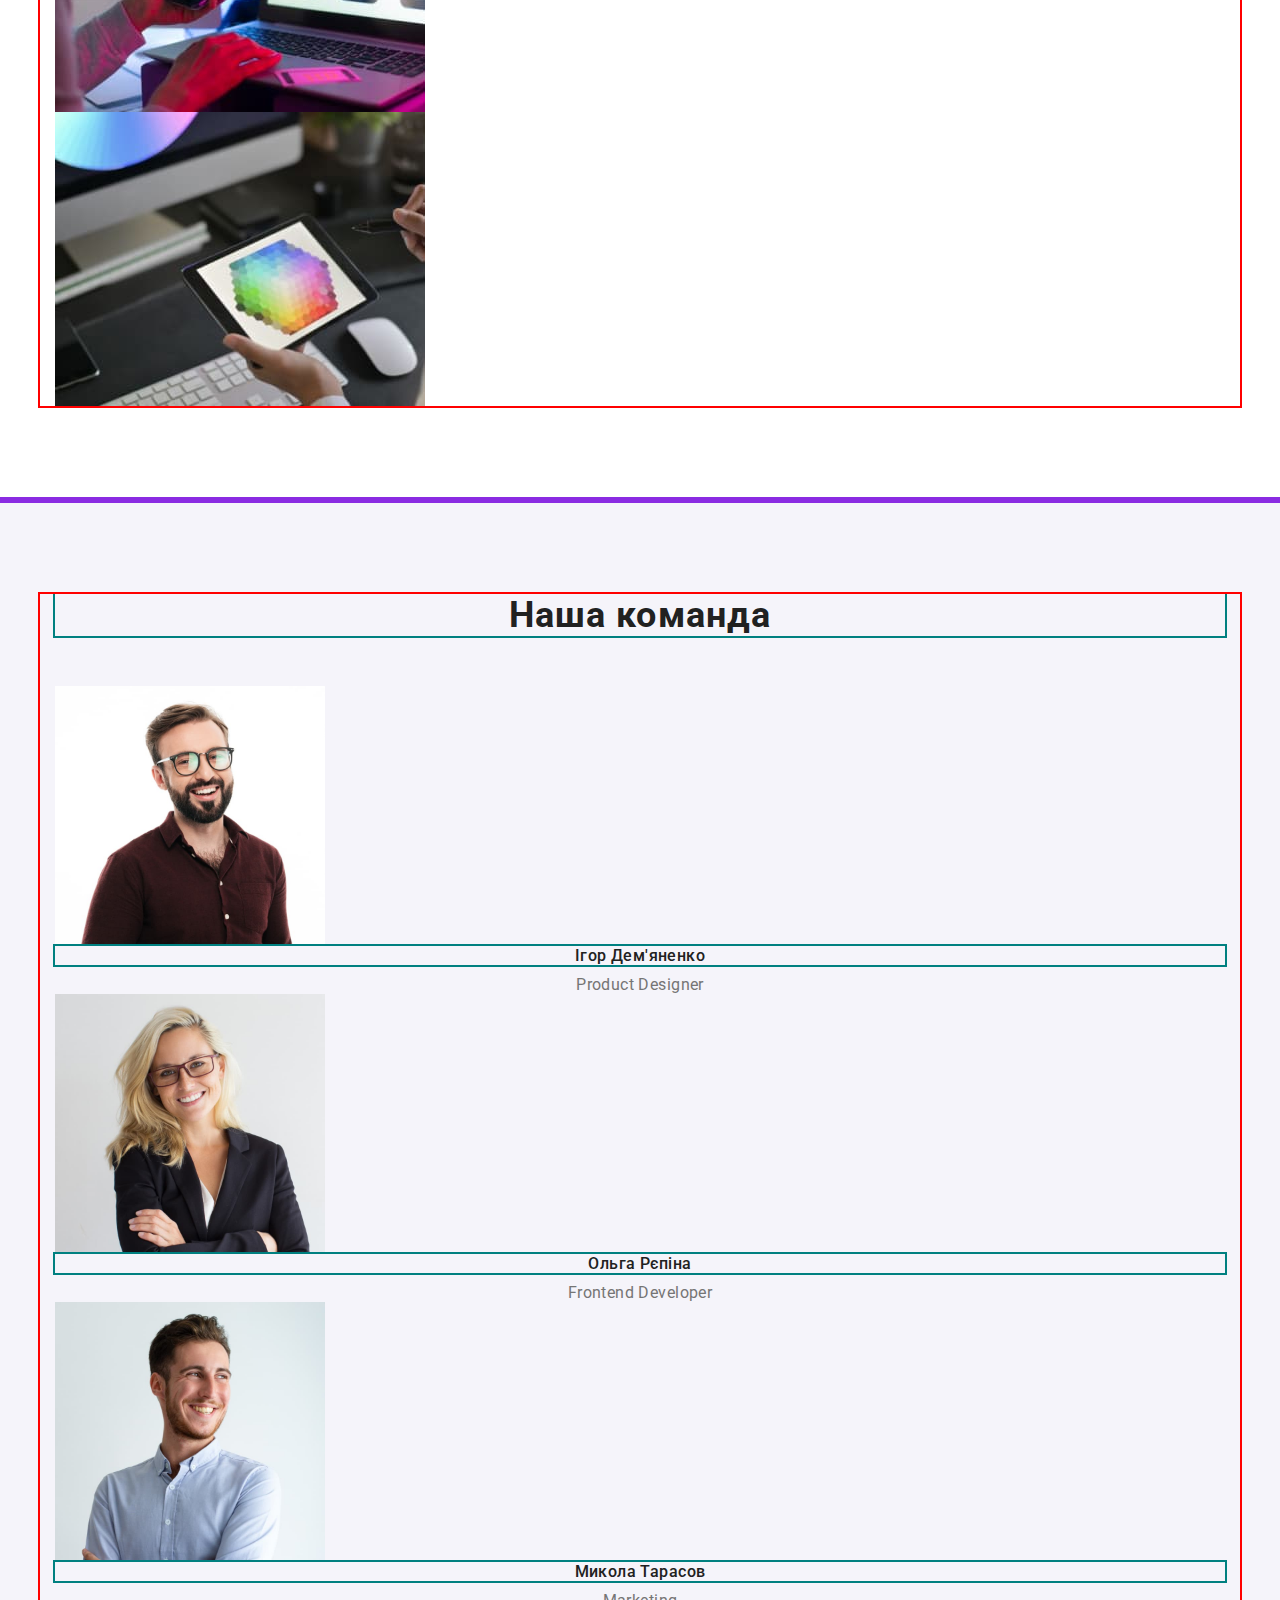
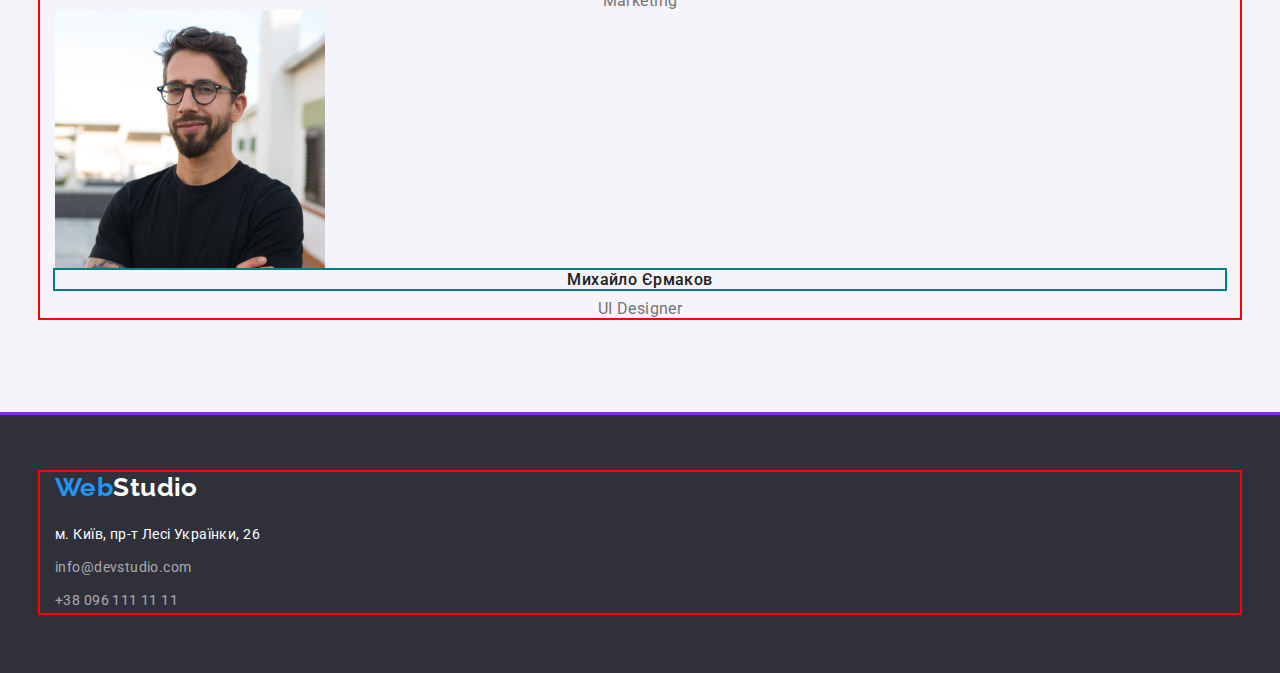
==== commit 8b6fc7ec: "add div in portfolio +display flex" ====
--- a/index.html
+++ b/index.html
@@ -122,18 +122,18 @@
 
 <footer class="footer">
     <div class="container">
-        <a href="./index.html" class="logo link" lang="en">
+        <a href="./index.html" class="footer-logo logo link" lang="en">
             <span class="accent">Web</span><span class="text">Studio</span>
         </a>
         <address>
             <ul class="address list">
-                <li>
+                <li class="address-list-item">
                     <a class="fact link" href="https://goo.gl/maps/kG6ZxLyjDZMwMeht5" target="_blank" rel="noreferrer noopener">м. Київ, пр-т Лесі Українки, 26</a>
                 </li>
-                <li>
+                <li class="address-list-item">
                     <a class="mail link" href="mailto:info@devstudio.com">info@devstudio.com</a>
                 </li>
-                <li>
+                <li class="address-list-item">
                     <a class="tel link" href="tel:+380961111111">+38 096 111 11 11</a>
                 </li>
              </ul>
--- a/css/styles.css
+++ b/css/styles.css
@@ -15,8 +15,10 @@
     --accent-section-color: #F5F4FA;
     --text-footer-color: rgba(255, 255, 255, 0.6);
     --border-bottom-color: #ECECEC;  
+    --border-div-color: #EEEEEE;
     --primary-text-family: Roboto, sans-serif;
     --accent-text-family: Raleway, sans-serif;
+    
 }
 
 body {
@@ -70,13 +72,18 @@
 }
 
 
+section {
+  outline: 3px solid blueviolet;
+}
+
 
  /*=====ШАПКА=====*/
 
-.header {
-    
+.header { 
     padding-top: 24px;
-    padding-bottom: 25px;
+    padding-bottom: 24px;
+
+    outline: 2px solid blueviolet;
 }
 
 .header-container {
@@ -277,6 +284,11 @@
         
 }
 
+.footer-logo {
+    display: inline-block ;
+    margin-bottom: 20px;
+}
+
 .footer .text {
     color: var(--secondary-accent-color);
 }
@@ -291,6 +303,10 @@
     text-decoration: none;
     font-style: normal;
 
+}
+
+.address-list-item:not(:last-child) {
+    margin-bottom: 9px;
 }
 
 .footer .mail,
@@ -339,14 +355,42 @@
     box-shadow: 0px 3px 1px rgba(0, 0, 0, 0.1), 0px 1px 2px rgba(0, 0, 0, 0.08), 0px 2px 2px rgba(0, 0, 0, 0.12);
 }
 
-.example .subtitle {
+.example-list {
+    display: flex;
+    flex-wrap: wrap;
+    margin-left: -30px;
+    margin-top: -30px;
+}
+
+.port-list-item {
+    flex-basis: calc((100% - 90px)/ 3); 
+    margin-left: 30px;
+    margin-top: 30px;
+
+}
+
+.example-list .subtitle {
+
     font-size: 18px;
     line-height: 2;
     letter-spacing: 0.06em;
     margin-bottom: 4px;
-}
-
-.example .lists {
+    margin-top: 0;
+    
+    
+    outline: 2px solid teal;
+}
+
+.port-wrapper {
+    border: 1px solid var(--border-div-color);
+    border-top: none;
+    padding-top: 20px;
+    padding-bottom: 20px;
+    padding-left: 24px;
+    padding-right: 24px;
+}
+
+.example-list .lists {
     color: var(--primary-text-color);
     font-size: 16px;
     line-height: 1.88;
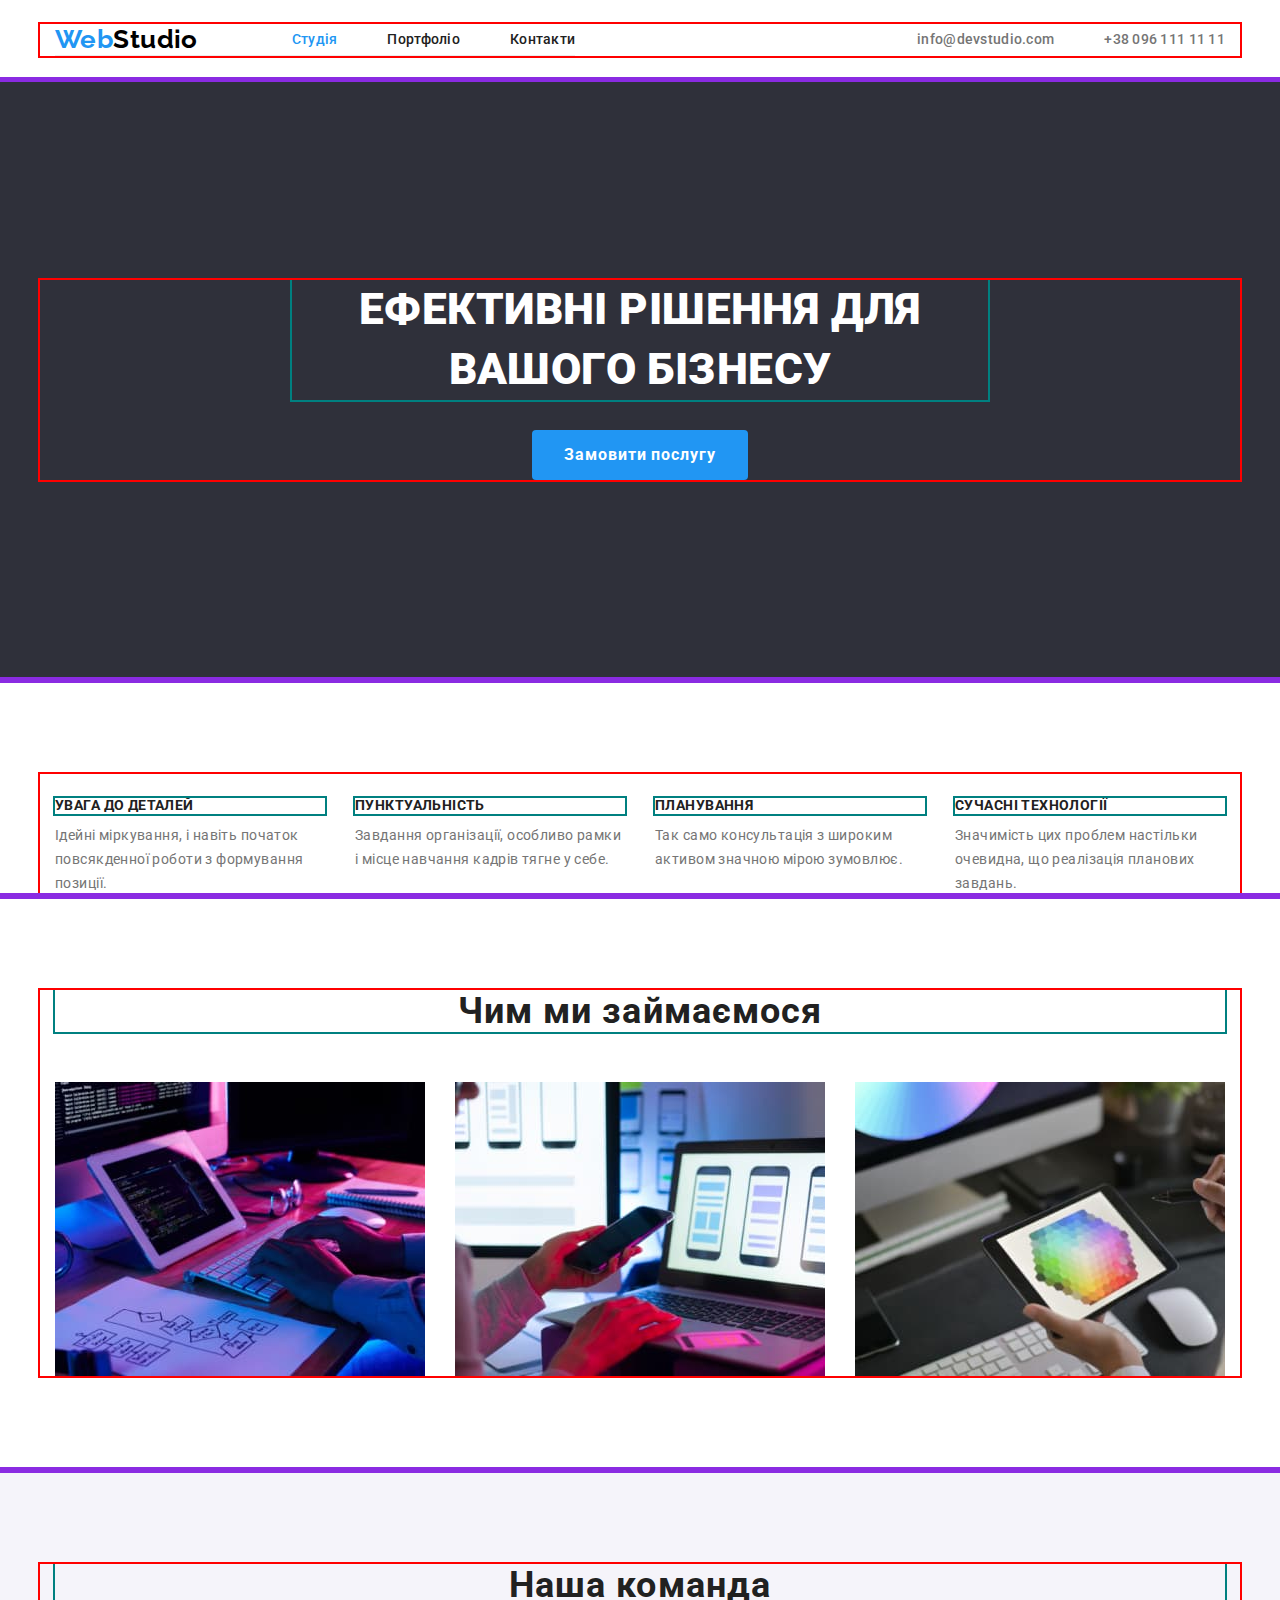
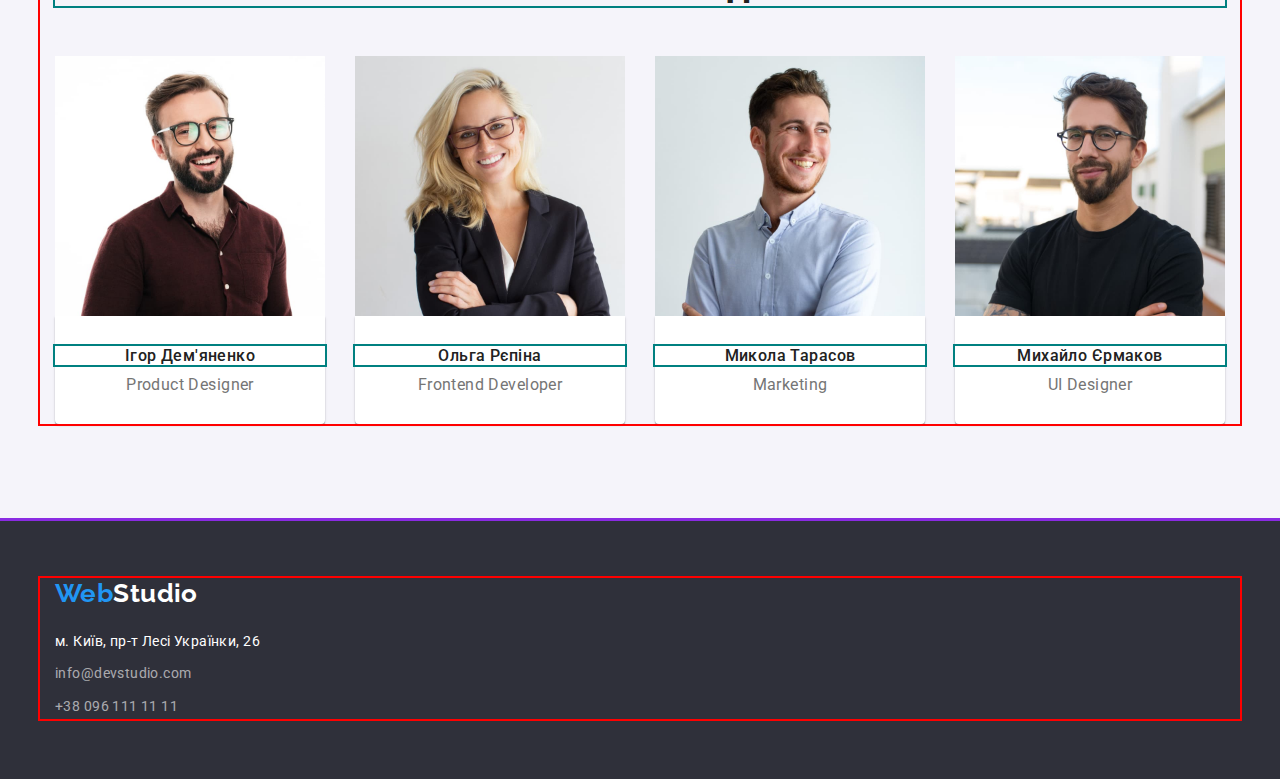
==== commit 5b76810f: "index done (?)" ====
--- a/index.html
+++ b/index.html
@@ -52,22 +52,30 @@
     <section class="characteristic">
         <div class="container">
             <h2 class="invisible">Особливості</h2>
-            <ul class="distinction list">
-                <li>
-                   <h3 class="title">Увага до деталей</h3>
+            <ul class="distinction-list list">
+                <li class="dist-list-item">
+                   <div class="dist-list-container">
+                    <h3 class="title">Увага до деталей</h3>
                     <p class="point">Ідейні міркування, і навіть початок повсякденної роботи з формування позиції.</p>
+                   </div>
                 </li>
-                <li>
-                    <h3 class="title">Пунктуальність</h3>
-                    <p class="point">Завдання організації, особливо рамки і місце навчання кадрів тягне у себе.</p>
+                <li class="dist-list-item">
+                    <div class="dist-list-container">
+                        <h3 class="title">Пунктуальність</h3>
+                        <p class="point">Завдання організації, особливо рамки і місце навчання кадрів тягне у себе.</p>
+                    </div>
                 </li>
-                <li>
-                    <h3 class="title">Планування</h3>
-                    <p class="point">Так само консультація з широким активом значною мірою зумовлює.</p>
+                <li class="dist-list-item">
+                    <div class="dist-list-container">
+                        <h3 class="title">Планування</h3>
+                        <p class="point">Так само консультація з широким активом значною мірою зумовлює.</p>
+                    </div>
                 </li>
-                 <li>
-                    <h3 class="title">Сучасні технології</h3>
-                    <p class="point">Значимість цих проблем настільки очевидна, що реалізація планових завдань.</p>
+                 <li class="dist-list-item">
+                    <div class="dist-list-container">
+                        <h3 class="title">Сучасні технології</h3>
+                        <p class="point">Значимість цих проблем настільки очевидна, що реалізація планових завдань.</p>
+                    </div>
                 </li>
             </ul>
         </div>
@@ -76,7 +84,7 @@
     <section class="essential">
         <div class="container">
             <h2 class="title">Чим ми займаємося</h2>
-            <ul class="images list">
+            <ul class="images-list list">
                 <li>
                     <img class="img" src="./images/img1.jpg" alt="Десктопні додатки" width=370>
                 </li>
@@ -93,26 +101,34 @@
     <section class="team">
         <div class="container">
             <h2 class="title">Наша команда</h2>
-            <ul class="squad list">
-                <li>
+            <ul class="team-list list">
+                <li class="team-list-item">
                     <img class="img" src="./images/img4.jpg" alt="Игорь Демьяненко" width=270>
-                    <h3 class="people">Ігор Дем'яненко</h3>
-                    <p class="texts" lang="en">Product Designer</p>
+                    <div class="team-list-container">
+                        <h3 class="people">Ігор Дем'яненко</h3>
+                        <p class="texts" lang="en">Product Designer</p>
+                    </div>
                 </li>
-                <li>
+                <li class="team-list-item">
                     <img class="img" src="./images/img5.jpg" alt="Ольга Репина" width=270>
-                    <h3 class="people">Ольга Рєпіна</h3>
-                    <p class="texts" lang="en">Frontend Developer</p>
+                    <div class="team-list-container">
+                        <h3 class="people">Ольга Рєпіна</h3>
+                        <p class="texts" lang="en">Frontend Developer</p>
+                    </div>
                 </li>
-                <li>
-                    <img class="img" src="./images/img6.jpg" alt="Николай Тарасов" width=270>
-                    <h3 class="people">Микола Тарасов</h3>
-                    <p class="texts" lang="en">Marketing</p>
+                <li class="team-list-item">
+                   <img class="img" src="./images/img6.jpg" alt="Николай Тарасов" width=270>
+                   <div class="team-list-container">
+                       <h3 class="people">Микола Тарасов</h3>
+                       <p class="texts" lang="en">Marketing</p>
+                   </div>
                 </li>
-                <li>
+                <li class="team-list-item">
                     <img class="img" src="./images/img7.jpg" alt="Михаил Ермаков" width=270>
-                    <h3 class="people">Михайло Єрмаков</h3>
-                    <p class="texts" lang="en">UI Designer</p>
+                    <div class="team-list-container">
+                        <h3 class="people">Михайло Єрмаков</h3>
+                        <p class="texts" lang="en">UI Designer</p>
+                    </div>
                 </li>
             </ul>
         </div>
--- a/css/styles.css
+++ b/css/styles.css
@@ -79,6 +79,8 @@
 
  /*=====ШАПКА=====*/
 
+
+
 .header { 
     padding-top: 24px;
     padding-bottom: 24px;
@@ -97,8 +99,6 @@
     align-items: center;
     background: var(--secondary-accent-color);
     border-bottom: 1px solid var(--border-bottom-color);
-    
-
 }
 
 .logo {
@@ -156,6 +156,8 @@
 
 /*=====ПЕРША СЕКЦІЯ ГЕРОЯ=====*/
 
+
+
 .hero {
     background-color: var(--accent-background-color);
     text-align: center;
@@ -164,7 +166,7 @@
 }
 
 .hero .main {
-
+    width: 696px;
     font-weight: 900;
     font-size: 44px;
     line-height: 1.36;
@@ -172,6 +174,8 @@
     color: var(--secondary-accent-color);
     text-transform: uppercase; 
     margin-top: 0;
+    margin-left: auto;
+    margin-right: auto;
     margin-bottom: 30px;
 
     outline: 2px solid teal;
@@ -201,13 +205,28 @@
  }
 
 
+
  /*=====ДРУГА СЕКЦІЯ ХАРАКТЕРИСТИКИ=====*/
+
+
 
 .characteristic {
     padding-top: 94px;
-    padding-bottom: 94px;
-}
-
+}
+
+.characteristic .distinction-list {
+    display: flex;
+    justify-content: space-between;
+}
+
+.characteristic .dist-list-item:not(:last-child) {
+    margin-right: 30px;
+}
+
+.characteristic .dist-list-container {
+    min-width: 270px;
+    min-height: 98px;
+}
 
 .characteristic .title {
     font-size: 14px;
@@ -225,31 +244,31 @@
 
 
 /*=====ТРЕТЯ СЕКЦІЯ ДІЯЛЬНІСТЬ=====*/
-
-
-.essential {
+/*=====ЧЕТВЕРТА СЕКЦІЯ КОМАНДА=====*/
+
+
+
+.essential,
+.team {
+    padding-top: 94px;
     padding-bottom: 94px;
-}   
-
-.essential .title {
-    font-size: 36px;
-    line-height: 1.17;
-    text-align: center;
-    letter-spacing: 0.03em;
-    margin-bottom: 50px;
-}
-
-
-
-/*=====ЧЕТВЕРТА СЕКЦІЯ КОМАНДА=====*/
+} 
 
 .team {
     background: var(--accent-section-color);
-    padding-top: 94px;
-    padding-bottom: 94px;
-}
-
-
+}
+
+.essential .images-list,
+.team .team-list {
+    display: flex;
+    flex-wrap: wrap;
+}
+
+.essential .images-list {
+    justify-content: space-between;
+}
+
+.essential .title,
 .team .title {
     font-size: 36px;
     line-height: 1.17;
@@ -258,6 +277,26 @@
     margin-bottom: 50px;
 }
 
+.team .team-list {
+    margin-left: -30px;
+    margin-top: -30px;
+}
+
+.team .team-list-item {
+    flex-basis: calc((100% - 120px) / 4);
+    margin-left: 30px;
+    margin-top: 30px;
+}
+
+.team .team-list-container {
+    background: var(--secondary-accent-color);
+    box-shadow: 0px 1px 3px rgba(0, 0, 0, 0.12), 0px 1px 1px rgba(0, 0, 0, 0.14), 0px 2px 1px rgba(0, 0, 0, 0.2);
+    border-radius: 0px 0px 4px 4px;
+    padding-top: 30px;
+    padding-bottom: 30px;
+
+}
+
 .team .people {
     font-weight: 500;
     font-size: 16px;
@@ -275,13 +314,14 @@
 }
 
 
+
  /*=====ПІДВАЛ САЙТУ=====*/
+
 
 .footer {
     background-color: var(--accent-background-color);
     padding-top: 60px;
-    padding-bottom: 60px;
-        
+    padding-bottom: 60px;      
 }
 
 .footer-logo {
@@ -302,7 +342,6 @@
     color: var(--secondary-accent-color);
     text-decoration: none;
     font-style: normal;
-
 }
 
 .address-list-item:not(:last-child) {
@@ -327,6 +366,7 @@
 
 /*=====ПОРТФОЛІО=====*/
 
+
 .portfolio {
     padding-top: 94px;
     padding-bottom: 94px;
@@ -334,8 +374,13 @@
 
 .portfolio .buttons {
     display: flex;
-    text-align: center; 
+    justify-content: center;
+    margin-bottom: 50px;
 } 
+
+.buttons .port-btn-list-item:not(:last-child) {
+    margin-right: 8px;
+}
 
 .buttons .port-btn {
     font-weight: 500;
@@ -344,8 +389,28 @@
     background-color: var(--accent-section-color);
     border-radius: 4px;
     border: 0;
-    height: 38px;
     cursor: pointer;
+    padding: 6px 22px;     
+}
+
+.buttons .button-all {
+    min-width: 74px;
+}
+
+.buttons .button-veb {
+    min-width: 124px;
+}
+
+.buttons .button-app{
+    min-width: 112px;
+}
+
+.buttons .button-des{
+    min-width: 104px;
+}
+
+.buttons .button-mar{
+    min-width: 130px;
 }
 
 .buttons .port-btn:hover,
@@ -366,11 +431,9 @@
     flex-basis: calc((100% - 90px)/ 3); 
     margin-left: 30px;
     margin-top: 30px;
-
 }
 
 .example-list .subtitle {
-
     font-size: 18px;
     line-height: 2;
     letter-spacing: 0.06em;
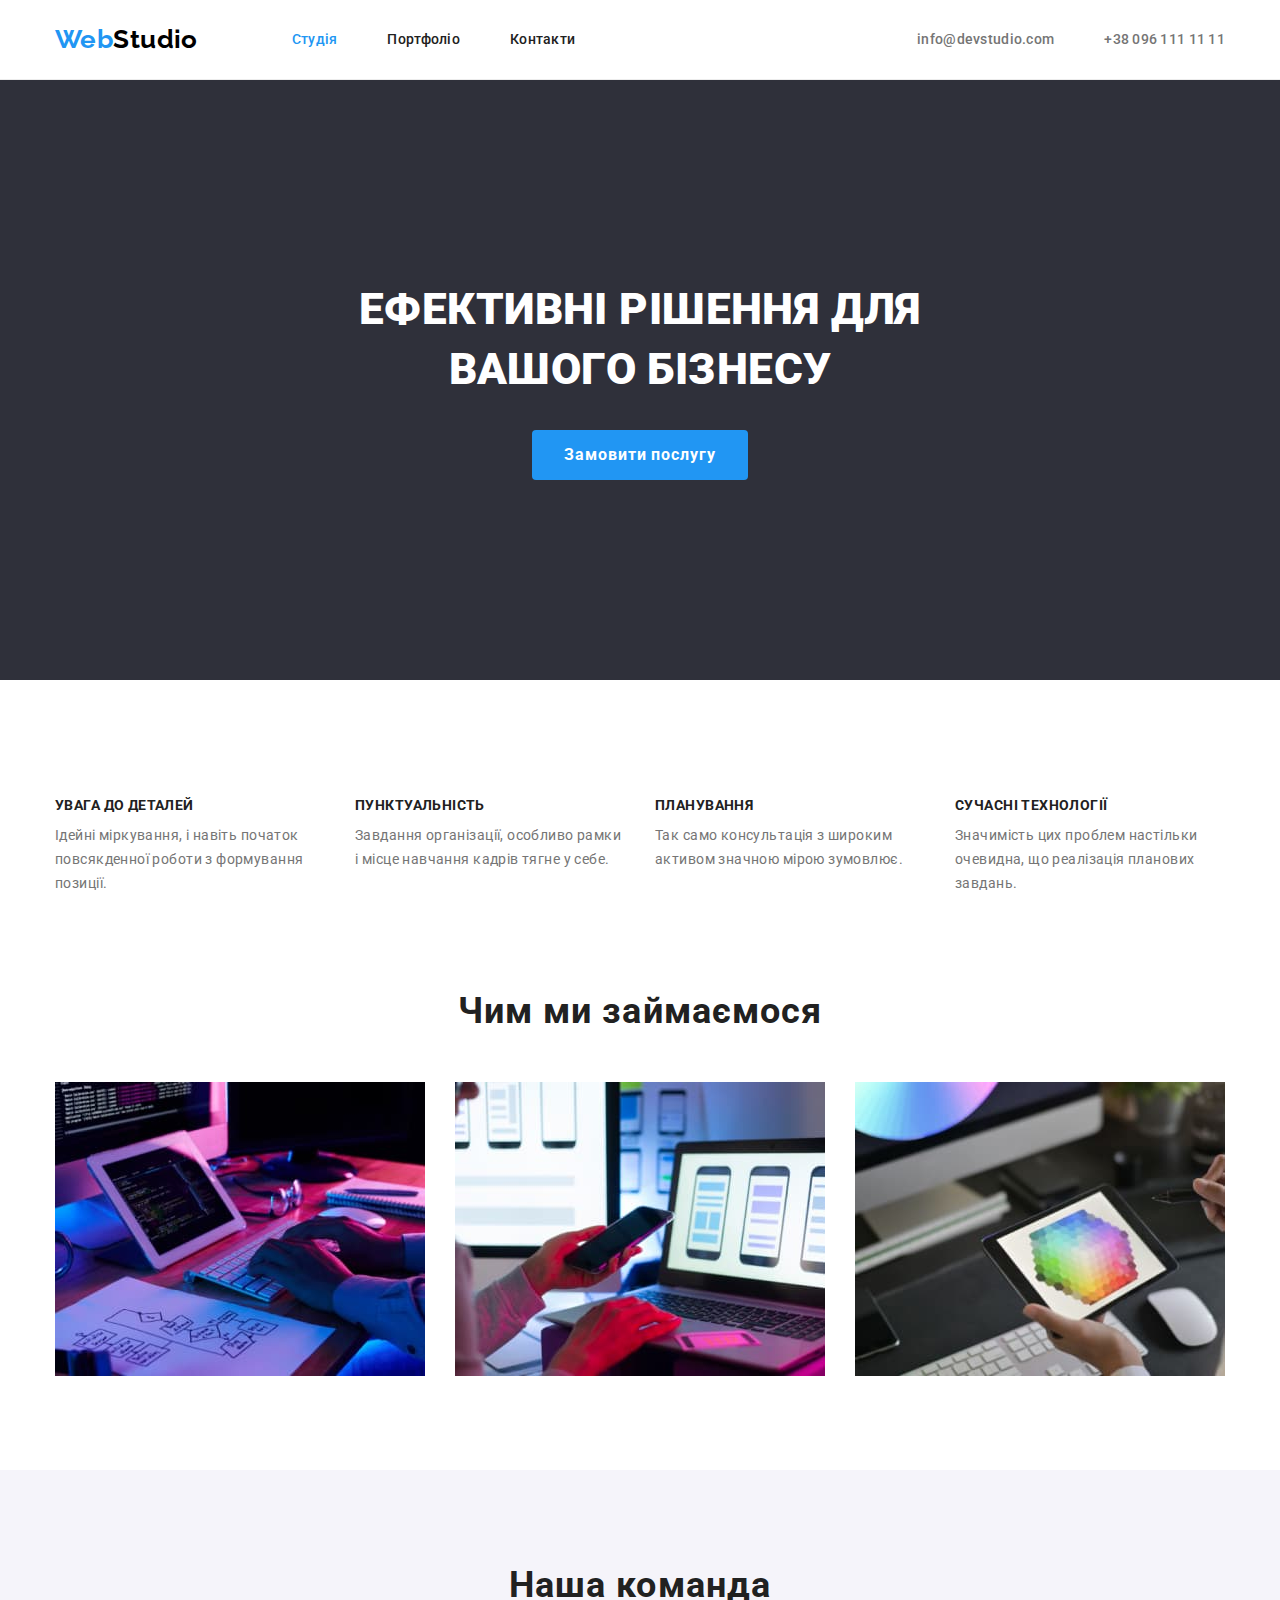
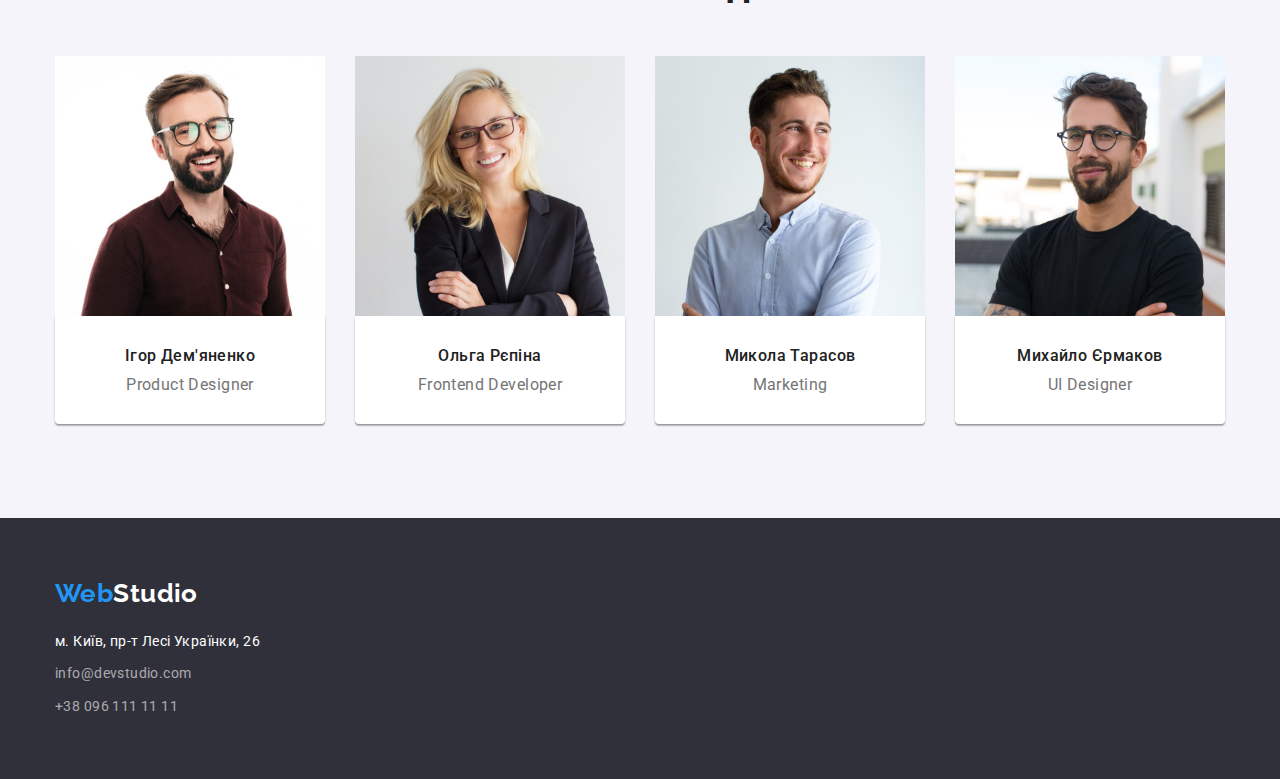
==== commit fc3c3ed3: "add class section" ====
--- a/index.html
+++ b/index.html
@@ -81,7 +81,7 @@
         </div>
     </section>
 
-    <section class="essential">
+    <section class="essential section">
         <div class="container">
             <h2 class="title">Чим ми займаємося</h2>
             <ul class="images-list list">
@@ -98,7 +98,7 @@
         </div>
     </section>
 
-    <section class="team">
+    <section class="team section">
         <div class="container">
             <h2 class="title">Наша команда</h2>
             <ul class="team-list list">
--- a/css/styles.css
+++ b/css/styles.css
@@ -28,13 +28,18 @@
     color: var(--primary-text-color);
 }
 
+.section {
+    padding-top: 94px;
+    padding-bottom: 94px;
+}
+
 .container {
     width: 1200px;
     margin: 0 auto;
     padding-left: 15px;
     padding-right: 15px;
 
-    outline: 2px solid red;
+    /* outline: 2px solid red; */
 }
 
 .list {
@@ -62,7 +67,7 @@
     margin-top: 0;
     margin-bottom: 0;
 
-    outline: 2px solid teal;
+/* outline: 2px solid teal; */
 }
 
 .invisible {
@@ -72,9 +77,9 @@
 }
 
 
-section {
+/* section {
   outline: 3px solid blueviolet;
-}
+} */
 
 
  /*=====ШАПКА=====*/
@@ -84,8 +89,9 @@
 .header { 
     padding-top: 24px;
     padding-bottom: 24px;
-
-    outline: 2px solid blueviolet;
+    border-bottom: 1px solid var(--border-bottom-color);
+
+    /* outline: 2px solid blueviolet; */
 }
 
 .header-container {
@@ -98,7 +104,6 @@
     display: flex;
     align-items: center;
     background: var(--secondary-accent-color);
-    border-bottom: 1px solid var(--border-bottom-color);
 }
 
 .logo {
@@ -178,7 +183,7 @@
     margin-right: auto;
     margin-bottom: 30px;
 
-    outline: 2px solid teal;
+    /* outline: 2px solid teal; */
   
 }
 
@@ -243,20 +248,8 @@
 
 
 
-/*=====ТРЕТЯ СЕКЦІЯ ДІЯЛЬНІСТЬ=====*/
-/*=====ЧЕТВЕРТА СЕКЦІЯ КОМАНДА=====*/
-
-
-
-.essential,
-.team {
-    padding-top: 94px;
-    padding-bottom: 94px;
-} 
-
-.team {
-    background: var(--accent-section-color);
-}
+/*=====ТРЕТЯ СЕКЦІЯ ДІЯЛЬНІСТЬ I ЧЕТВЕРТА СЕКЦІЯ КОМАНДА=====*/
+
 
 .essential .images-list,
 .team .team-list {
@@ -277,6 +270,15 @@
     margin-bottom: 50px;
 }
 
+
+
+/*=====ЧЕТВЕРТА СЕКЦІЯ КОМАНДА=====*/
+
+
+.team {
+    background: var(--accent-section-color);
+}
+
 .team .team-list {
     margin-left: -30px;
     margin-top: -30px;
@@ -366,11 +368,6 @@
 
 /*=====ПОРТФОЛІО=====*/
 
-
-.portfolio {
-    padding-top: 94px;
-    padding-bottom: 94px;
-}
 
 .portfolio .buttons {
     display: flex;
@@ -439,9 +436,8 @@
     letter-spacing: 0.06em;
     margin-bottom: 4px;
     margin-top: 0;
-    
-    
-    outline: 2px solid teal;
+     
+/* outline: 2px solid teal; */
 }
 
 .port-wrapper {
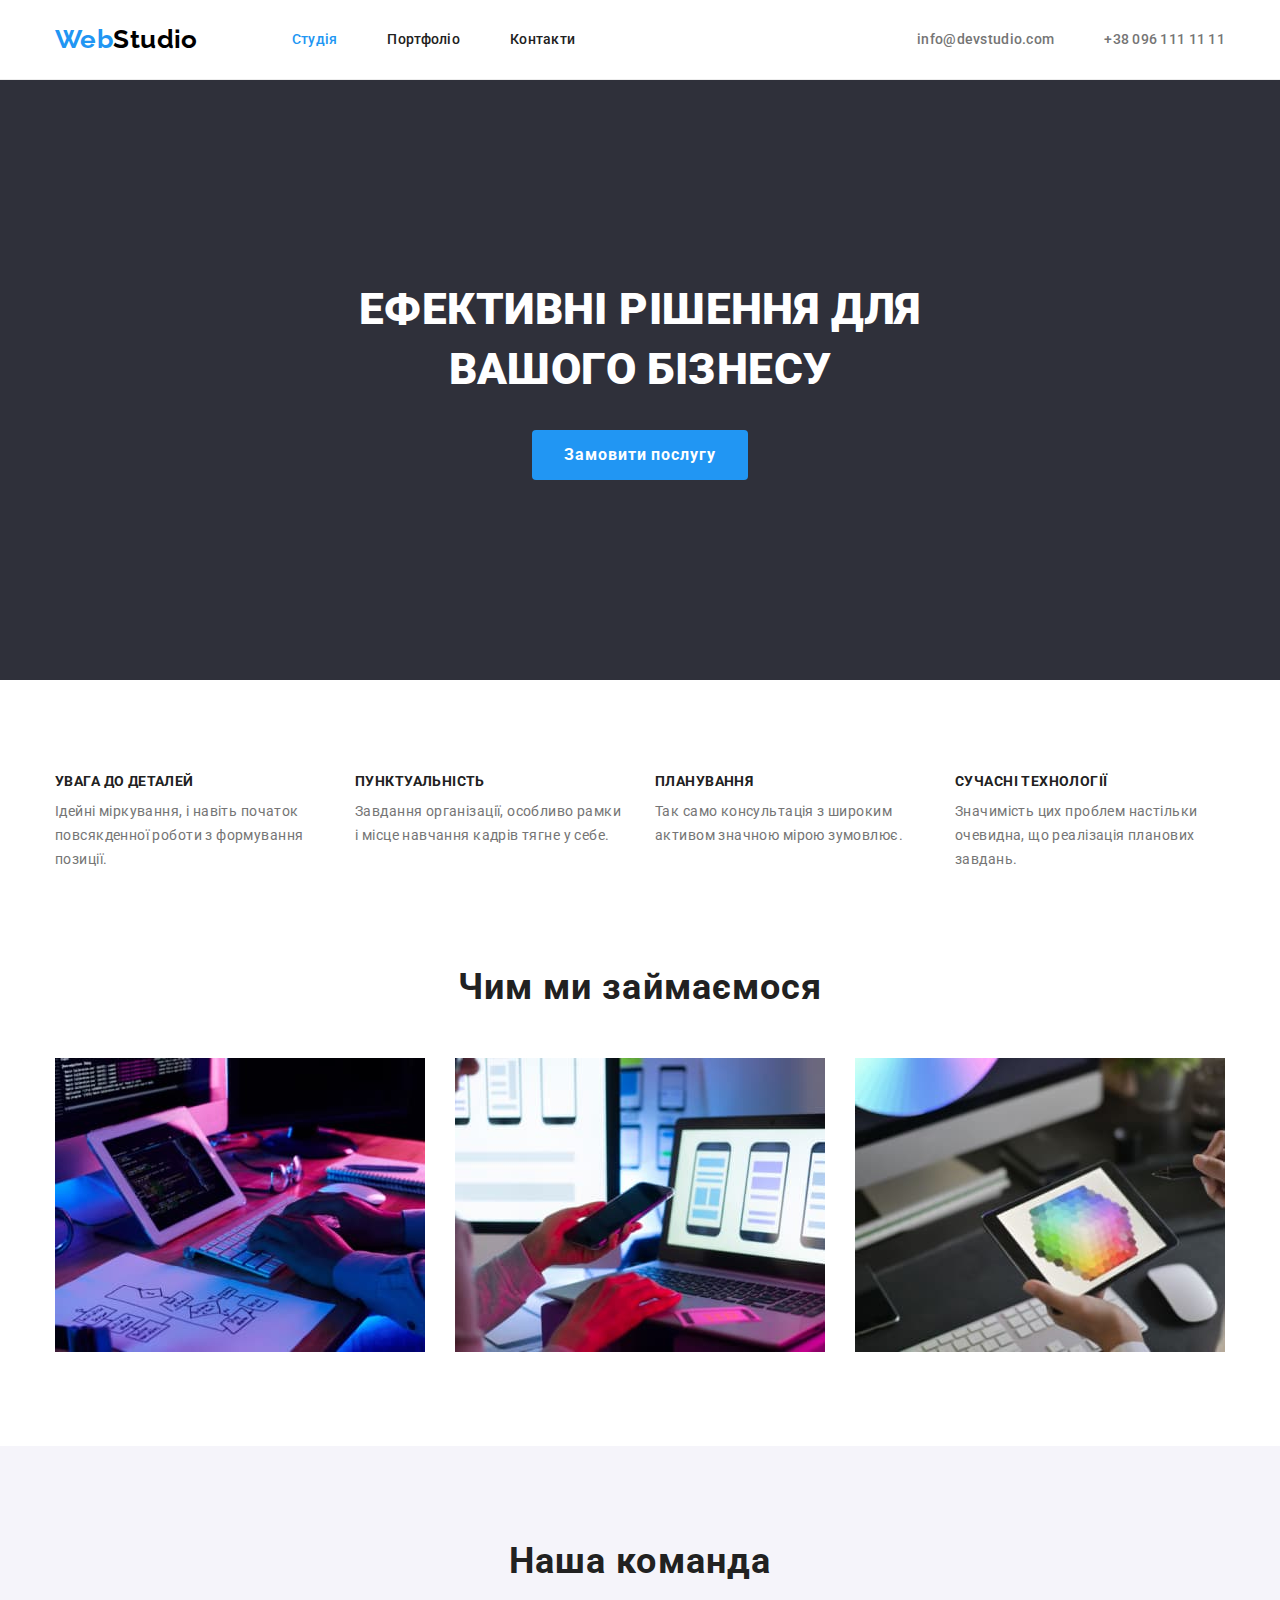
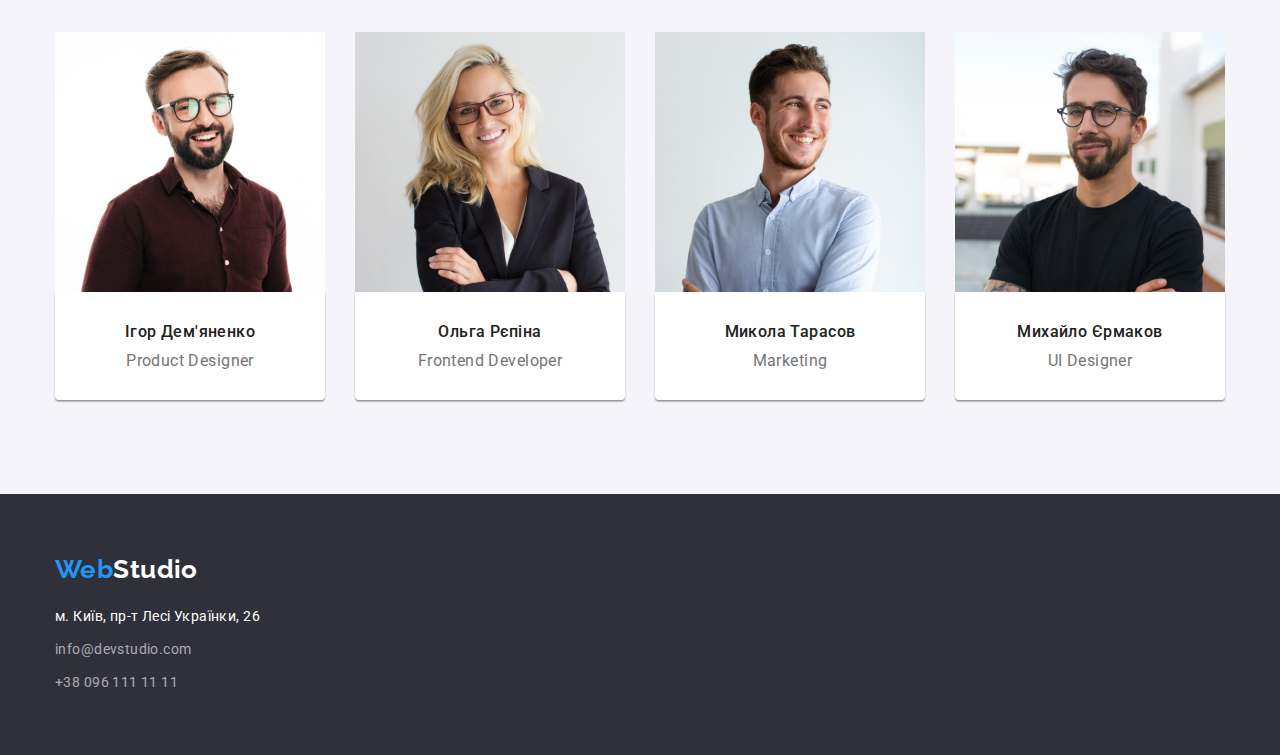
==== commit f8fde0c2: "done" ====
--- a/index.html
+++ b/index.html
@@ -49,9 +49,9 @@
         </div>
     </section>
 
-    <section class="characteristic">
+    <section class="characteristic section">
         <div class="container">
-            <h2 class="invisible">Особливості</h2>
+            <h2 class="visually-hidden">Особливості</h2>
             <ul class="distinction-list list">
                 <li class="dist-list-item">
                    <div class="dist-list-container">
--- a/css/styles.css
+++ b/css/styles.css
@@ -61,7 +61,7 @@
 .essential .title,
 .team .title,
 .team .people,
-.example .subtitle {
+.example-list .subtitle {
     color: var(--title-text-color);
     font-weight: 700;
     margin-top: 0;
@@ -70,12 +70,16 @@
 /* outline: 2px solid teal; */
 }
 
-.invisible {
-    opacity: 0;
-    margin-top: 0;
-    margin-bottom: 0;
-}
-
+.visually-hidden {
+    position: absolute;
+    width: 1px;
+    height: 1px;
+    margin: -1px;
+    padding: 0;
+    overflow: hidden;
+    border: 0;
+    clip: rect(0 0 0 0);
+}
 
 /* section {
   outline: 3px solid blueviolet;
@@ -97,7 +101,7 @@
 .header-container {
     display: flex;
     align-items: center;
-    justify-content: space-between;
+    
 }
 
 .header-nav {
@@ -138,6 +142,10 @@
 
 .site-nav .link {
     color: var(--title-text-color);  
+}
+
+.contacts {
+    margin-left: auto;
 }
 
 .contacts-item:not(:last-child) {
@@ -216,7 +224,7 @@
 
 
 .characteristic {
-    padding-top: 94px;
+    padding-bottom: 0;
 }
 
 .characteristic .distinction-list {
@@ -425,19 +433,9 @@
 }
 
 .port-list-item {
-    flex-basis: calc((100% - 90px)/ 3); 
+    flex-basis: calc((100% - 90px)/ 3);
     margin-left: 30px;
     margin-top: 30px;
-}
-
-.example-list .subtitle {
-    font-size: 18px;
-    line-height: 2;
-    letter-spacing: 0.06em;
-    margin-bottom: 4px;
-    margin-top: 0;
-     
-/* outline: 2px solid teal; */
 }
 
 .port-wrapper {
@@ -449,6 +447,16 @@
     padding-right: 24px;
 }
 
+.example-list .subtitle {
+    font-size: 18px;
+    line-height: 2;
+    letter-spacing: 0.06em;
+    margin-bottom: 4px;
+    margin-top: 0;
+     
+/* outline: 2px solid teal; */
+}
+
 .example-list .lists {
     color: var(--primary-text-color);
     font-size: 16px;
@@ -456,3 +464,4 @@
     margin-top: 0;
     margin-bottom: 0;
 }
+
